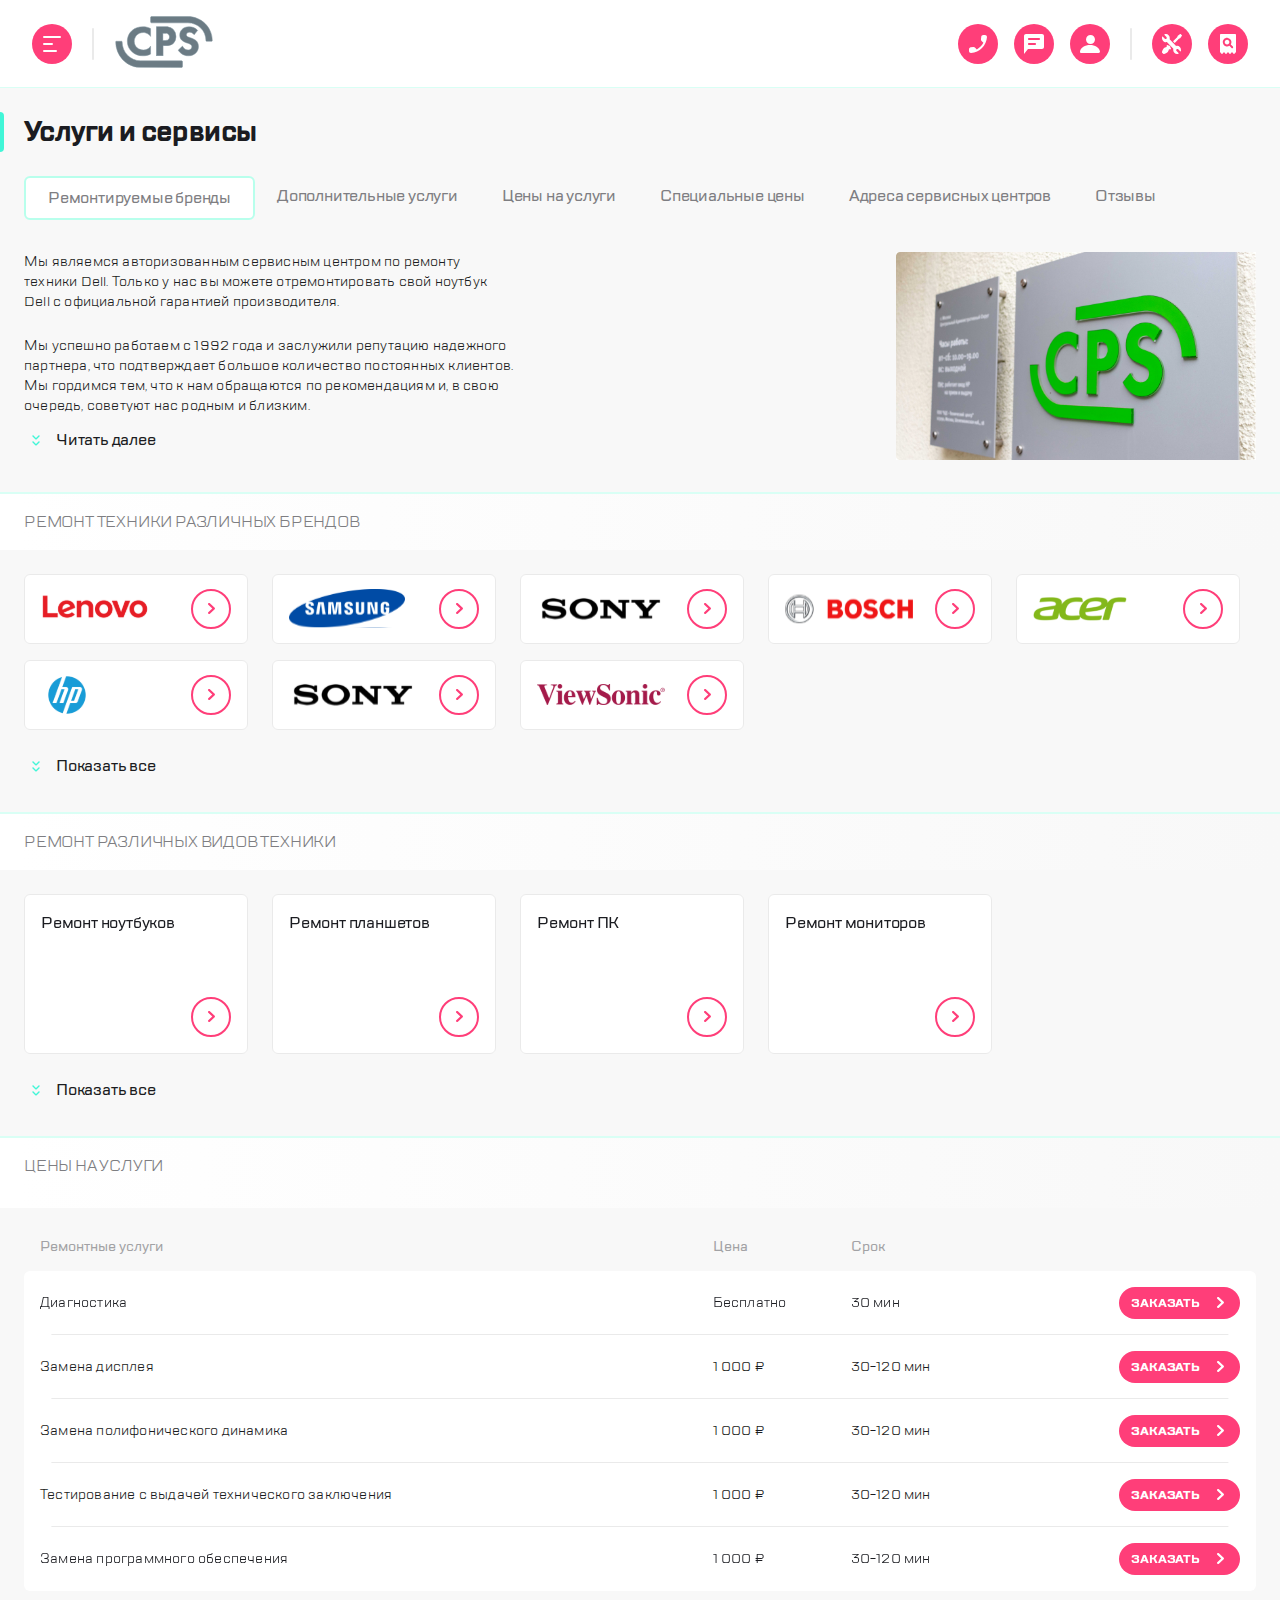
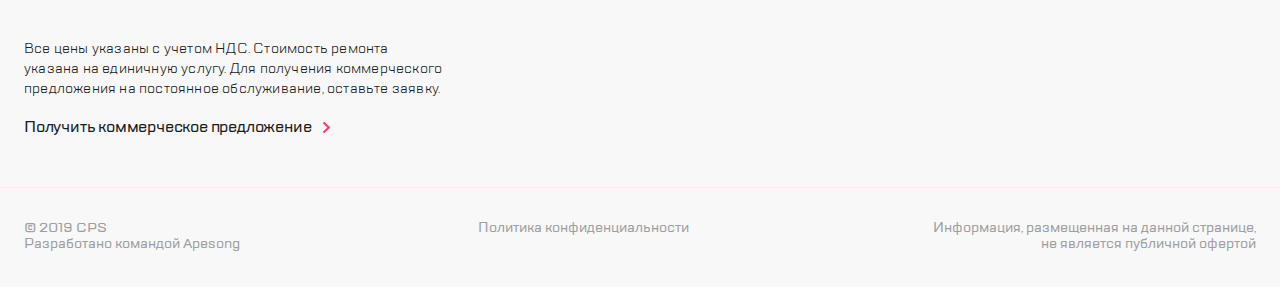
==== index.html @ 862aca50 "Updates" ====
<!DOCTYPE html>
<html lang="en">
  <head>
    <meta charset="UTF-8">
    <meta name="viewport" content="width=device-width,user-scalable=no,initial-scale=1,maximum-scale=1,minimum-scale=1">
    <meta http-equiv="X-UA-Compatible" content="ie=edge">
    <title></title>
  <link href="style.css" rel="stylesheet"></head>
  <body>
    <header>
      <section class="header">
        <div class="header__inner-wrapper header__inner-wrapper--left">
          <button class="button button--hamburger header__button-hamburger">
            <span class="button__line"></span>
            <span class="button__line"></span>
            <span class="button__line"></span>
          </button>
          <div class="divider header__divider-left"></div>
          <a href="" class="logo">
            <img src="./img/logo.svg" class="logo__image">
          </a>
        </div>
        <div class="header__inner-wrapper header__inner-wrapper--center">
          <button class="button button--phone"></button>
          <button class="button button--message"></button>
          <button class="button button--profile"></button>
        </div>
        <div class="header__inner-wrapper">
          <div class="divider header__divider"></div>
          <button class="button button--repair header__button-repair"></button>
          <button class="button button--checkstatus"></button>
        </div>
      </section>
    </header>
    <main>
      
        

          <section class="nav-section">
            <div class="nav-section__title-wrap">
              <h1 class="title nav-section__title">Услуги и сервисы</h1>
              <div class="nav-section__buttons">
                <button class="button button--repair nav-section__button"></button>
                <button class="button button--checkstatus nav-section__button"></button>
              </div>
            </div>
            <nav class="nav">
              <ul class="nav__list">
                <li class="nav__list-item"><a href="" class="nav__link nav__link--active">Ремонтируемые бренды</a></li>
                <li class="nav__list-item"><a href="" class="nav__link">Дополнительные услуги</a></li>
                <li class="nav__list-item"><a href="" class="nav__link">Цены на услуги</a></li>
                <li class="nav__list-item"><a href="" class="nav__link">Адреса сервисных центров</a></li>
                <li class="nav__list-item"><a href="" class="nav__link">Специальные цены</a></li>
                <li class="nav__list-item"><a href="" class="nav__link">Отзывы</a></li>
              </ul>
            </nav>
          </section>
          <section class="promo">
            <div class="promo__text-wrap">
              <article class="post promo__post">
                <p class="post__text promo__text">
                  Мы являемся авторизованным сервисным центром по ремонту техники
                  Dell. Только у нас вы можете отремонтировать свой ноутбук Dell с
                  официальной гарантией производителя.
                </p>
                <p class="post__text promo__text">
                  Мы успешно работаем с 1992 года и заслужили репутацию надежного
                  партнера, что подтверждает большое количество постоянных
                  клиентов. Мы гордимся тем, что к нам обращаются по рекомендациям
                  и, в свою очередь, советуют нас родным и близким.
                </p>
                <p class="post__text">
                  Lorem ipsum dolor sit amet consectetur adipisicing elit.
                  Distinctio laudantium mollitia laboriosam quidem quasi, alias
                  atque maiores sunt aspernatur commodi totam.
                </p>
              </article>
              <button class="btn btn--more promo__btn"><img class="btn__img" src="./img/expand.svg" alt="">Читать
                далее</button>
            </div>
            <div class="promo__image-wrap">
              <img class="promo__image" src="./img/image.jpg" alt="фото логотипа компании">
            </div>
          </section>
          <section class="repair-brand brand-wrap">
            <div class="subtitle repair-brand__subtitle">
              <h2 class="subtitle__text">Ремонт техники различных брендов</h2>
            </div>
            <div class="repair-brand__body">
              <div class="swiper">
                <div class="swiper-wrapper repair-brand__card-wrapper">
                  <div class="card swiper-slide">
                    <img src="./img/lenovo.svg" alt="">
                    <button class="card__btn"></button>
                  </div>
                  <div class="card swiper-slide">
                    <img src="./img/samsung.svg" alt="">
                    <button class="card__btn"></button>
                  </div>
                  <div class="card swiper-slide">
                    <img src="./img/sony.svg" alt="">
                    <button class="card__btn"></button>
                  </div>
                  <div class="card swiper-slide">
                    <img src="./img/bosch.svg" alt="">
                    <button class="card__btn"></button>
                  </div>
                  <div class="card swiper-slide">
                    <img src="./img/acer.svg" alt="">
                    <button class="card__btn"></button>
                  </div>
                  <div class="card swiper-slide">
                    <img src="./img/hp.svg" alt="">
                    <button class="card__btn"></button>
                  </div>
                  <div class="card swiper-slide">
                    <img src="./img/sony.svg" alt="">
                    <button class="card__btn"></button>
                  </div>
                  <div class="card swiper-slide">
                    <img src="./img/viewSonic.svg" alt="">
                    <button class="card__btn"></button>
                  </div>
                  <div class="card swiper-slide">
                    <img src="./img/apple.svg" alt="">
                    <button class="card__btn"></button>
                  </div>
                </div>
              </div>
              <div class="swiper-pagination"></div>
              <button class="btn btn--more"><img class="btn__img" src="./img/expand.svg" alt="">Показать все</button>
              <button class="btn btn--close btn--hid"><img class="btn__img" src="./img/expand.svg" alt="">Скрыть</button>
          </div></section>
          <section class="repair-brand repair-brand--tech tech-wrap">
            <div class="subtitle repair-brand__subtitle">
              <h2 class="subtitle__text">Ремонт различных видов техники</h2>
            </div>
            <div class="repair-brand__body">
              <div class="swiper-tech">
                <div class="swiper-wrapper repair-brand__card-wrapper">
                  <div class="card card--tech swiper-slide">
                    <div class="card__descr">Ремонт ноутбуков</div>
                    <button class="card__btn"></button>
                  </div>
                  <div class="card card--tech swiper-slide">
                    <div class="card__descr">Ремонт планшетов</div>
                    <button class="card__btn"></button>
                  </div>
                  <div class="card card--tech swiper-slide">
                    <div class="card__descr">Ремонт ПК</div>
                    <button class="card__btn"></button>
                  </div>
                  <div class="card card--tech swiper-slide">
                    <div class="card__descr">Ремонт  мониторов</div>
                    <button class="card__btn"></button>
                  </div>
                  <div class="card card--tech swiper-slide">
                    <div class="card__descr">Ремеонт телевизоров</div>
                    <button class="card__btn"></button>
                  </div>
                  <div class="card card--tech swiper-slide">
                    <div class="card__descr">Ремонт кофемашин</div>
                    <button class="card__btn"></button>
                  </div>
                  <div class="card card--tech swiper-slide">
                    <div class="card__descr">Ремонт холодильников</div>
                    <button class="card__btn"></button>
                  </div>
                  <div class="card card--tech swiper-slide">
                    <div class="card__descr">Ремонт кондиционеров</div>
                    <button class="card__btn"></button>
                  </div>
                  <div class="card card--tech swiper-slide">
                    <div class="card__descr">Ремонт плитки</div>
                    <button class="card__btn"></button>
                  </div>
                </div>
              </div>
              <div class="swiper-pagination-tech"></div>
              <button class="btn btn--more"><img class="btn__img" src="./img/expand.svg" alt="">Показать все</button>
              <button class="btn btn--close btn--hid"><img class="btn__img" src="./img/expand.svg" alt="">Скрыть</button>
            </div>
          </section>
          <section class="price">
            <div class="subtitle price__subtitle">
              <h2 class="subtitle__text">Цены на услуги</h2>
            </div>
            <div class="price__body">

              <table class="table-price swiper-price">
                <thead class="table-price__head">
                  <tr class="table-price__row">
                    <th class="table-price__title">Ремонтные услуги</th>
                    <th class="table-price__title">Цена</th>
                    <th class="table-price__title">Срок</th>
                  </tr>
                </thead>
                <tbody class="swiper-wrapper">

                  <tr class="table-price__row swiper-slide">
                    <td class="table-price__td table-price__radius-tl">
                      <span class="table-price__td-title">Ремонтные услуги</span>
                      <span class="table-price__descr">Диагностика</span>
                    </td>
                    <td class="table-price__td">
                      <span class="table-price__td-title">Цена</span>
                      <span class="table-price__descr">Бесплатно</span>
                    </td>
                    <td class="table-price__td table-price__radius-tr">
                      <div class="table-price__time-wrap">
                        <span class="table-price__inner-wrap">
                          <span class="table-price__td-title">Срок</span>
                          <span class="table-price__descr">30 мин</span>
                        </span>
                        <button class="button-order">
                          <span class="button-order__descr">Заказать</span>
                          <span class="button-order__img"></span>
                        </button>
                      </div>
                    </td>
                  </tr>

                  <tr class="table-price__row swiper-slide">
                    <td class="table-price__td">
                      <span class="table-price__td-title">Ремонтные услуги</span>
                      <span class="table-price__descr">Замена дисплея</span>
                    </td>
                    <td class="table-price__td">
                      <span class="table-price__td-title">Цена</span>
                      <span class="table-price__descr">1 000 ₽</span>
                    </td>
                    <td class="table-price__td">
                      <div class="table-price__time-wrap">

                        <span class="table-price__inner-wrap">
                          <span class="table-price__td-title">Срок</span>
                          <span class="table-price__descr">30-120 мин</span>
                        </span>
                        <button class="button-order">
                          <span class="button-order__descr">Заказать</span>
                          <span class="button-order__img"></span>
                        </button>
                      </div>
                    </td>
                  </tr>

                  <tr class="table-price__row swiper-slide">
                    <td class="table-price__td">
                      <span class="table-price__td-title">Ремонтные услуги</span>
                      <span class="table-price__descr">Замена полифонического динамика</span>
                    </td>
                    <td class="table-price__td">
                      <span class="table-price__td-title">Цена</span>
                      <span class="table-price__descr">1 000 ₽</span>
                    </td>
                    <td class="table-price__td">
                      <div class="table-price__time-wrap">

                        <span class="table-price__inner-wrap">
                          <span class="table-price__td-title">Срок</span>
                          <span class="table-price__descr">30-120 мин</span>
                        </span>
                        <button class="button-order">
                          <span class="button-order__descr">Заказать</span>
                          <span class="button-order__img"></span>
                        </button>
                      </div>
                    </td>
                  </tr>

                  <tr class="table-price__row swiper-slide">
                    <td class="table-price__td">
                      <span class="table-price__td-title">Ремонтные услуги</span>
                      <span class="table-price__descr">Тестирование с выдачей технического заключения</span>
                    </td>
                    <td class="table-price__td">
                      <span class="table-price__td-title">Цена</span>
                      <span class="table-price__descr">1 000 ₽</span>
                    </td>
                    <td class="table-price__td">
                      <div class="table-price__time-wrap">

                        <span class="table-price__inner-wrap">
                          <span class="table-price__td-title">Срок</span>
                          <span class="table-price__descr">30-120 мин</span>
                        </span>
                        <button class="button-order">
                          <span class="button-order__descr">Заказать</span>
                          <span class="button-order__img"></span>
                        </button>
                      </div>
                    </td>
                  </tr>

                  <tr class="table-price__row swiper-slide">
                    <td class="table-price__td table-price__radius-bl">
                      <span class="table-price__td-title">Ремонтные услуги</span>
                      <span class="table-price__descr">Замена программного обеспечения</span>
                    </td>
                    <td class="table-price__td">
                      <span class="table-price__td-title">Цена</span>
                      <span class="table-price__descr">1 000 ₽</span>
                    </td>
                    <td class="table-price__td table-price__radius-br">
                      <div class="table-price__time-wrap">

                        <span class="table-price__inner-wrap">
                          <span class="table-price__td-title">Срок</span>
                          <span class="table-price__descr">30-120 мин</span>
                        </span>
                        <button class="button-order">
                          <span class="button-order__descr">Заказать</span>
                          <span class="button-order__img"></span>
                        </button>
                      </div>
                    </td>
                  </tr>

                </tbody>
              </table>

              <div class="swiper-pagination-price price__pagination"></div>

            </div>

            <article class="post price__post">
              <p class="post__text">
                Все цены указаны с учетом НДС. Стоимость ремонта указана на единичную услугу. Для получения коммерческого предложения на постоянное обслуживание, оставьте заявку.
              </p>
            </article>
            <button class="btn btn--order price__btn">
              Получить коммерческое предложение
            </button>
          </section>
        
    </main>
    <footer class="footer">
      <div class="footer__team">
        <a href="" class="footer__link">© 2019 CPS</a>
        <a href="" class="footer__link">Разработано командой Apesong</a>
      </div>
      <div class="footer__policy">
        <a href="" class="footer__link">Политика конфиденциальности</a>
      </div>
      <div class="footer__mess">
        <a href="" class="footer__link">Информация, размещенная на данной странице, не является публичной офертой</a>
      </div>
    </footer>
    <div class="overlay overlay--hidden"></div>
    <section class="menu menu--hidden">
        <div class="menu__header">
          <button class="button button--close menu__button-close">
            <span class="button__line"></span>
            <span class="button__line"></span>
            <span class="button__line"></span>
          </button>
          <a href="" class="logo menu__logo">
            <img src="./img/logo.svg" class="logo__image">
          </a>
          <button class="button button--search"></button>
        </div>
        <div class="menu__body">
          <nav class="menu-nav">
            <ul class="menu-nav__list">
              <li class="menu-nav__item"><a href="" class="menu-nav__link menu-nav__link--current">Ремонт техники</a></li>
              <li class="menu-nav__item"><a href="" class="menu-nav__link">Услуги и сервисы</a></li>
              <li class="menu-nav__item"><a href="" class="menu-nav__link">Корпоративным клиентам</a></li>
              <li class="menu-nav__item"><a href="" class="menu-nav__link">Продавцам техники</a></li>
              <li class="menu-nav__item"><a href="" class="menu-nav__link">Партнерам</a></li>
              <li class="menu-nav__item"><a href="" class="menu-nav__link">Производителям</a></li>
              <li class="menu-nav__item"><a href="" class="menu-nav__link">Наши сервисные центры</a></li>
              <li class="menu-nav__item"><a href="" class="menu-nav__link">Контакты</a></li>
            </ul>
          </nav>
        </div>
        <div class="menu__footer">
          <div class="menu__buttons">
            <button class="button button--phone"></button>
            <button class="button button--message"></button>
            <button class="button button--profile"></button>
          </div>
          <a class="menu__email" href="mailto:mail@cps.com"> mail@cps.com </a>
          <a class="menu__phone-number" href="tel:+78008908900">
            8 800 890 8900
          </a>
          <div class="menu__lang">
            <button class="button button--lang button--lang-active">RU</button>
            <button class="button button--lang">EN</button>
            <button class="button button--lang">CH</button>
          </div>
        </div>
    </section>
    <article class="popup popup--hid">
        <div>
          <button class="button button--close popup__button">
            <span class="button__line"></span>
            <span class="button__line"></span>
            <span class="button__line"></span>
          </button>
        </div>
        <div>
          <h3 class="title popup__title">Обратная связь</h3>
        </div>
        <form action="#" method="get" class="form">
          <input type="text" name="name" id="name" class="input form__input" placeholder="Имя">
          <input type="tel" name="phone" id="phone" class="input form__input" placeholder="Телефон">
          <input type="email" name="email" id="email" class="input form__input" placeholder="Электронная почта">
          <textarea name="message" id="message" class="input form__textarea" placeholder="Сообщение"></textarea>
          <div class="form__policy">
            <p class="policy">
              Нажимая “отправить”, вы даете согласие на
              <a href="" class="policy__link">обработку персональных данных</a> и соглашаетесь с нашей
              <a href="" class="policy__link">политикой конфиденциальности</a>
            </p>
          </div>
          <button type="submit" class="button-order form__submit">
            <span class="button-order__descr">ОТПРАВИТЬ</span>
            <span class="button-order__img"></span>
          </button>
        </form>
    </article>

  <script type="text/javascript" src="./js/bundle.js"></script></body>
</html>
---- style.css ----
/**
 * Swiper 11.1.4
 * Most modern mobile touch slider and framework with hardware accelerated transitions
 * https://swiperjs.com
 *
 * Copyright 2014-2024 Vladimir Kharlampidi
 *
 * Released under the MIT License
 *
 * Released on: May 30, 2024
 */

@font-face{font-family:swiper-icons;src:url('data:application/font-woff;charset=utf-8;base64, [base64]//wADZ2x5ZgAAAywAAADMAAAD2MHtryVoZWFkAAABbAAAADAAAAA2E2+eoWhoZWEAAAGcAAAAHwAAACQC9gDzaG10eAAAAigAAAAZAAAArgJkABFsb2NhAAAC0AAAAFoAAABaFQAUGG1heHAAAAG8AAAAHwAAACAAcABAbmFtZQAAA/gAAAE5AAACXvFdBwlwb3N0AAAFNAAAAGIAAACE5s74hXjaY2BkYGAAYpf5Hu/j+W2+MnAzMYDAzaX6QjD6/4//Bxj5GA8AuRwMYGkAPywL13jaY2BkYGA88P8Agx4j+/8fQDYfA1AEBWgDAIB2BOoAeNpjYGRgYNBh4GdgYgABEMnIABJzYNADCQAACWgAsQB42mNgYfzCOIGBlYGB0YcxjYGBwR1Kf2WQZGhhYGBiYGVmgAFGBiQQkOaawtDAoMBQxXjg/wEGPcYDDA4wNUA2CCgwsAAAO4EL6gAAeNpj2M0gyAACqxgGNWBkZ2D4/wMA+xkDdgAAAHjaY2BgYGaAYBkGRgYQiAHyGMF8FgYHIM3DwMHABGQrMOgyWDLEM1T9/w8UBfEMgLzE////P/5//f/V/xv+r4eaAAeMbAxwIUYmIMHEgKYAYjUcsDAwsLKxc3BycfPw8jEQA/[base64]/uznmfPFBNODM2K7MTQ45YEAZqGP81AmGGcF3iPqOop0r1SPTaTbVkfUe4HXj97wYE+yNwWYxwWu4v1ugWHgo3S1XdZEVqWM7ET0cfnLGxWfkgR42o2PvWrDMBSFj/IHLaF0zKjRgdiVMwScNRAoWUoH78Y2icB/yIY09An6AH2Bdu/UB+yxopYshQiEvnvu0dURgDt8QeC8PDw7Fpji3fEA4z/PEJ6YOB5hKh4dj3EvXhxPqH/SKUY3rJ7srZ4FZnh1PMAtPhwP6fl2PMJMPDgeQ4rY8YT6Gzao0eAEA409DuggmTnFnOcSCiEiLMgxCiTI6Cq5DZUd3Qmp10vO0LaLTd2cjN4fOumlc7lUYbSQcZFkutRG7g6JKZKy0RmdLY680CDnEJ+UMkpFFe1RN7nxdVpXrC4aTtnaurOnYercZg2YVmLN/d/gczfEimrE/fs/bOuq29Zmn8tloORaXgZgGa78yO9/cnXm2BpaGvq25Dv9S4E9+5SIc9PqupJKhYFSSl47+Qcr1mYNAAAAeNptw0cKwkAAAMDZJA8Q7OUJvkLsPfZ6zFVERPy8qHh2YER+3i/BP83vIBLLySsoKimrqKqpa2hp6+jq6RsYGhmbmJqZSy0sraxtbO3sHRydnEMU4uR6yx7JJXveP7WrDycAAAAAAAH//wACeNpjYGRgYOABYhkgZgJCZgZNBkYGLQZtIJsFLMYAAAw3ALgAeNolizEKgDAQBCchRbC2sFER0YD6qVQiBCv/H9ezGI6Z5XBAw8CBK/m5iQQVauVbXLnOrMZv2oLdKFa8Pjuru2hJzGabmOSLzNMzvutpB3N42mNgZGBg4GKQYzBhYMxJLMlj4GBgAYow/P/PAJJhLM6sSoWKfWCAAwDAjgbRAAB42mNgYGBkAIIbCZo5IPrmUn0hGA0AO8EFTQAA');font-weight:400;font-style:normal}:root{--swiper-theme-color:#007aff}:host{position:relative;display:block;margin-left:auto;margin-right:auto;z-index:1}.swiper{margin-left:auto;margin-right:auto;position:relative;overflow:hidden;list-style:none;padding:0;z-index:1;display:block}.swiper-vertical>.swiper-wrapper{flex-direction:column}.swiper-wrapper{position:relative;width:100%;height:100%;z-index:1;display:flex;transition-property:transform;transition-timing-function:var(--swiper-wrapper-transition-timing-function,initial);box-sizing:content-box}.swiper-android .swiper-slide,.swiper-ios .swiper-slide,.swiper-wrapper{transform:translate3d(0px,0,0)}.swiper-horizontal{touch-action:pan-y}.swiper-vertical{touch-action:pan-x}.swiper-slide{flex-shrink:0;width:100%;height:100%;position:relative;transition-property:transform;display:block}.swiper-slide-invisible-blank{visibility:hidden}.swiper-autoheight,.swiper-autoheight .swiper-slide{height:auto}.swiper-autoheight .swiper-wrapper{align-items:flex-start;transition-property:transform,height}.swiper-backface-hidden .swiper-slide{transform:translateZ(0);-webkit-backface-visibility:hidden;backface-visibility:hidden}.swiper-3d.swiper-css-mode .swiper-wrapper{perspective:1200px}.swiper-3d .swiper-wrapper{transform-style:preserve-3d}.swiper-3d{perspective:1200px}.swiper-3d .swiper-cube-shadow,.swiper-3d .swiper-slide{transform-style:preserve-3d}.swiper-css-mode>.swiper-wrapper{overflow:auto;scrollbar-width:none;-ms-overflow-style:none}.swiper-css-mode>.swiper-wrapper::-webkit-scrollbar{display:none}.swiper-css-mode>.swiper-wrapper>.swiper-slide{scroll-snap-align:start start}.swiper-css-mode.swiper-horizontal>.swiper-wrapper{scroll-snap-type:x mandatory}.swiper-css-mode.swiper-vertical>.swiper-wrapper{scroll-snap-type:y mandatory}.swiper-css-mode.swiper-free-mode>.swiper-wrapper{scroll-snap-type:none}.swiper-css-mode.swiper-free-mode>.swiper-wrapper>.swiper-slide{scroll-snap-align:none}.swiper-css-mode.swiper-centered>.swiper-wrapper::before{content:'';flex-shrink:0;order:9999}.swiper-css-mode.swiper-centered>.swiper-wrapper>.swiper-slide{scroll-snap-align:center center;scroll-snap-stop:always}.swiper-css-mode.swiper-centered.swiper-horizontal>.swiper-wrapper>.swiper-slide:first-child{margin-inline-start:var(--swiper-centered-offset-before)}.swiper-css-mode.swiper-centered.swiper-horizontal>.swiper-wrapper::before{height:100%;min-height:1px;width:var(--swiper-centered-offset-after)}.swiper-css-mode.swiper-centered.swiper-vertical>.swiper-wrapper>.swiper-slide:first-child{margin-block-start:var(--swiper-centered-offset-before)}.swiper-css-mode.swiper-centered.swiper-vertical>.swiper-wrapper::before{width:100%;min-width:1px;height:var(--swiper-centered-offset-after)}.swiper-3d .swiper-slide-shadow,.swiper-3d .swiper-slide-shadow-bottom,.swiper-3d .swiper-slide-shadow-left,.swiper-3d .swiper-slide-shadow-right,.swiper-3d .swiper-slide-shadow-top{position:absolute;left:0;top:0;width:100%;height:100%;pointer-events:none;z-index:10}.swiper-3d .swiper-slide-shadow{background:rgba(0,0,0,.15)}.swiper-3d .swiper-slide-shadow-left{background-image:linear-gradient(to left,rgba(0,0,0,.5),rgba(0,0,0,0))}.swiper-3d .swiper-slide-shadow-right{background-image:linear-gradient(to right,rgba(0,0,0,.5),rgba(0,0,0,0))}.swiper-3d .swiper-slide-shadow-top{background-image:linear-gradient(to top,rgba(0,0,0,.5),rgba(0,0,0,0))}.swiper-3d .swiper-slide-shadow-bottom{background-image:linear-gradient(to bottom,rgba(0,0,0,.5),rgba(0,0,0,0))}.swiper-lazy-preloader{width:42px;height:42px;position:absolute;left:50%;top:50%;margin-left:-21px;margin-top:-21px;z-index:10;transform-origin:50%;box-sizing:border-box;border:4px solid var(--swiper-preloader-color,var(--swiper-theme-color));border-radius:50%;border-top-color:transparent}.swiper-watch-progress .swiper-slide-visible .swiper-lazy-preloader,.swiper:not(.swiper-watch-progress) .swiper-lazy-preloader{animation:swiper-preloader-spin 1s infinite linear}.swiper-lazy-preloader-white{--swiper-preloader-color:#fff}.swiper-lazy-preloader-black{--swiper-preloader-color:#000}@keyframes swiper-preloader-spin{0%{transform:rotate(0deg)}100%{transform:rotate(360deg)}}.swiper-virtual .swiper-slide{-webkit-backface-visibility:hidden;transform:translateZ(0)}.swiper-virtual.swiper-css-mode .swiper-wrapper::after{content:'';position:absolute;left:0;top:0;pointer-events:none}.swiper-virtual.swiper-css-mode.swiper-horizontal .swiper-wrapper::after{height:1px;width:var(--swiper-virtual-size)}.swiper-virtual.swiper-css-mode.swiper-vertical .swiper-wrapper::after{width:1px;height:var(--swiper-virtual-size)}:root{--swiper-navigation-size:44px}.swiper-button-next,.swiper-button-prev{position:absolute;top:var(--swiper-navigation-top-offset,50%);width:calc(var(--swiper-navigation-size)/ 44 * 27);height:var(--swiper-navigation-size);margin-top:calc(0px - (var(--swiper-navigation-size)/ 2));z-index:10;cursor:pointer;display:flex;align-items:center;justify-content:center;color:var(--swiper-navigation-color,var(--swiper-theme-color))}.swiper-button-next.swiper-button-disabled,.swiper-button-prev.swiper-button-disabled{opacity:.35;cursor:auto;pointer-events:none}.swiper-button-next.swiper-button-hidden,.swiper-button-prev.swiper-button-hidden{opacity:0;cursor:auto;pointer-events:none}.swiper-navigation-disabled .swiper-button-next,.swiper-navigation-disabled .swiper-button-prev{display:none!important}.swiper-button-next svg,.swiper-button-prev svg{width:100%;height:100%;object-fit:contain;transform-origin:center}.swiper-rtl .swiper-button-next svg,.swiper-rtl .swiper-button-prev svg{transform:rotate(180deg)}.swiper-button-prev,.swiper-rtl .swiper-button-next{left:var(--swiper-navigation-sides-offset,10px);right:auto}.swiper-button-next,.swiper-rtl .swiper-button-prev{right:var(--swiper-navigation-sides-offset,10px);left:auto}.swiper-button-lock{display:none}.swiper-button-next:after,.swiper-button-prev:after{font-family:swiper-icons;font-size:var(--swiper-navigation-size);text-transform:none!important;letter-spacing:0;font-variant:initial;line-height:1}.swiper-button-prev:after,.swiper-rtl .swiper-button-next:after{content:'prev'}.swiper-button-next,.swiper-rtl .swiper-button-prev{right:var(--swiper-navigation-sides-offset,10px);left:auto}.swiper-button-next:after,.swiper-rtl .swiper-button-prev:after{content:'next'}.swiper-pagination{position:absolute;text-align:center;transition:.3s opacity;transform:translate3d(0,0,0);z-index:10}.swiper-pagination.swiper-pagination-hidden{opacity:0}.swiper-pagination-disabled>.swiper-pagination,.swiper-pagination.swiper-pagination-disabled{display:none!important}.swiper-horizontal>.swiper-pagination-bullets,.swiper-pagination-bullets.swiper-pagination-horizontal,.swiper-pagination-custom,.swiper-pagination-fraction{bottom:var(--swiper-pagination-bottom,8px);top:var(--swiper-pagination-top,auto);left:0;width:100%}.swiper-pagination-bullets-dynamic{overflow:hidden;font-size:0}.swiper-pagination-bullets-dynamic .swiper-pagination-bullet{transform:scale(.33);position:relative}.swiper-pagination-bullets-dynamic .swiper-pagination-bullet-active{transform:scale(1)}.swiper-pagination-bullets-dynamic .swiper-pagination-bullet-active-main{transform:scale(1)}.swiper-pagination-bullets-dynamic .swiper-pagination-bullet-active-prev{transform:scale(.66)}.swiper-pagination-bullets-dynamic .swiper-pagination-bullet-active-prev-prev{transform:scale(.33)}.swiper-pagination-bullets-dynamic .swiper-pagination-bullet-active-next{transform:scale(.66)}.swiper-pagination-bullets-dynamic .swiper-pagination-bullet-active-next-next{transform:scale(.33)}.swiper-pagination-bullet{width:var(--swiper-pagination-bullet-width,var(--swiper-pagination-bullet-size,8px));height:var(--swiper-pagination-bullet-height,var(--swiper-pagination-bullet-size,8px));display:inline-block;border-radius:var(--swiper-pagination-bullet-border-radius,50%);background:var(--swiper-pagination-bullet-inactive-color,#000);opacity:var(--swiper-pagination-bullet-inactive-opacity, .2)}button.swiper-pagination-bullet{border:none;margin:0;padding:0;box-shadow:none;-webkit-appearance:none;appearance:none}.swiper-pagination-clickable .swiper-pagination-bullet{cursor:pointer}.swiper-pagination-bullet:only-child{display:none!important}.swiper-pagination-bullet-active{opacity:var(--swiper-pagination-bullet-opacity, 1);background:var(--swiper-pagination-color,var(--swiper-theme-color))}.swiper-pagination-vertical.swiper-pagination-bullets,.swiper-vertical>.swiper-pagination-bullets{right:var(--swiper-pagination-right,8px);left:var(--swiper-pagination-left,auto);top:50%;transform:translate3d(0px,-50%,0)}.swiper-pagination-vertical.swiper-pagination-bullets .swiper-pagination-bullet,.swiper-vertical>.swiper-pagination-bullets .swiper-pagination-bullet{margin:var(--swiper-pagination-bullet-vertical-gap,6px) 0;display:block}.swiper-pagination-vertical.swiper-pagination-bullets.swiper-pagination-bullets-dynamic,.swiper-vertical>.swiper-pagination-bullets.swiper-pagination-bullets-dynamic{top:50%;transform:translateY(-50%);width:8px}.swiper-pagination-vertical.swiper-pagination-bullets.swiper-pagination-bullets-dynamic .swiper-pagination-bullet,.swiper-vertical>.swiper-pagination-bullets.swiper-pagination-bullets-dynamic .swiper-pagination-bullet{display:inline-block;transition:.2s transform,.2s top}.swiper-horizontal>.swiper-pagination-bullets .swiper-pagination-bullet,.swiper-pagination-horizontal.swiper-pagination-bullets .swiper-pagination-bullet{margin:0 var(--swiper-pagination-bullet-horizontal-gap,4px)}.swiper-horizontal>.swiper-pagination-bullets.swiper-pagination-bullets-dynamic,.swiper-pagination-horizontal.swiper-pagination-bullets.swiper-pagination-bullets-dynamic{left:50%;transform:translateX(-50%);white-space:nowrap}.swiper-horizontal>.swiper-pagination-bullets.swiper-pagination-bullets-dynamic .swiper-pagination-bullet,.swiper-pagination-horizontal.swiper-pagination-bullets.swiper-pagination-bullets-dynamic .swiper-pagination-bullet{transition:.2s transform,.2s left}.swiper-horizontal.swiper-rtl>.swiper-pagination-bullets-dynamic .swiper-pagination-bullet{transition:.2s transform,.2s right}.swiper-pagination-fraction{color:var(--swiper-pagination-fraction-color,inherit)}.swiper-pagination-progressbar{background:var(--swiper-pagination-progressbar-bg-color,rgba(0,0,0,.25));position:absolute}.swiper-pagination-progressbar .swiper-pagination-progressbar-fill{background:var(--swiper-pagination-color,var(--swiper-theme-color));position:absolute;left:0;top:0;width:100%;height:100%;transform:scale(0);transform-origin:left top}.swiper-rtl .swiper-pagination-progressbar .swiper-pagination-progressbar-fill{transform-origin:right top}.swiper-horizontal>.swiper-pagination-progressbar,.swiper-pagination-progressbar.swiper-pagination-horizontal,.swiper-pagination-progressbar.swiper-pagination-vertical.swiper-pagination-progressbar-opposite,.swiper-vertical>.swiper-pagination-progressbar.swiper-pagination-progressbar-opposite{width:100%;height:var(--swiper-pagination-progressbar-size,4px);left:0;top:0}.swiper-horizontal>.swiper-pagination-progressbar.swiper-pagination-progressbar-opposite,.swiper-pagination-progressbar.swiper-pagination-horizontal.swiper-pagination-progressbar-opposite,.swiper-pagination-progressbar.swiper-pagination-vertical,.swiper-vertical>.swiper-pagination-progressbar{width:var(--swiper-pagination-progressbar-size,4px);height:100%;left:0;top:0}.swiper-pagination-lock{display:none}.swiper-scrollbar{border-radius:var(--swiper-scrollbar-border-radius,10px);position:relative;touch-action:none;background:var(--swiper-scrollbar-bg-color,rgba(0,0,0,.1))}.swiper-scrollbar-disabled>.swiper-scrollbar,.swiper-scrollbar.swiper-scrollbar-disabled{display:none!important}.swiper-horizontal>.swiper-scrollbar,.swiper-scrollbar.swiper-scrollbar-horizontal{position:absolute;left:var(--swiper-scrollbar-sides-offset,1%);bottom:var(--swiper-scrollbar-bottom,4px);top:var(--swiper-scrollbar-top,auto);z-index:50;height:var(--swiper-scrollbar-size,4px);width:calc(100% - 2 * var(--swiper-scrollbar-sides-offset,1%))}.swiper-scrollbar.swiper-scrollbar-vertical,.swiper-vertical>.swiper-scrollbar{position:absolute;left:var(--swiper-scrollbar-left,auto);right:var(--swiper-scrollbar-right,4px);top:var(--swiper-scrollbar-sides-offset,1%);z-index:50;width:var(--swiper-scrollbar-size,4px);height:calc(100% - 2 * var(--swiper-scrollbar-sides-offset,1%))}.swiper-scrollbar-drag{height:100%;width:100%;position:relative;background:var(--swiper-scrollbar-drag-bg-color,rgba(0,0,0,.5));border-radius:var(--swiper-scrollbar-border-radius,10px);left:0;top:0}.swiper-scrollbar-cursor-drag{cursor:move}.swiper-scrollbar-lock{display:none}.swiper-zoom-container{width:100%;height:100%;display:flex;justify-content:center;align-items:center;text-align:center}.swiper-zoom-container>canvas,.swiper-zoom-container>img,.swiper-zoom-container>svg{max-width:100%;max-height:100%;object-fit:contain}.swiper-slide-zoomed{cursor:move;touch-action:none}.swiper .swiper-notification{position:absolute;left:0;top:0;pointer-events:none;opacity:0;z-index:-1000}.swiper-free-mode>.swiper-wrapper{transition-timing-function:ease-out;margin:0 auto}.swiper-grid>.swiper-wrapper{flex-wrap:wrap}.swiper-grid-column>.swiper-wrapper{flex-wrap:wrap;flex-direction:column}.swiper-fade.swiper-free-mode .swiper-slide{transition-timing-function:ease-out}.swiper-fade .swiper-slide{pointer-events:none;transition-property:opacity}.swiper-fade .swiper-slide .swiper-slide{pointer-events:none}.swiper-fade .swiper-slide-active{pointer-events:auto}.swiper-fade .swiper-slide-active .swiper-slide-active{pointer-events:auto}.swiper-cube{overflow:visible}.swiper-cube .swiper-slide{pointer-events:none;-webkit-backface-visibility:hidden;backface-visibility:hidden;z-index:1;visibility:hidden;transform-origin:0 0;width:100%;height:100%}.swiper-cube .swiper-slide .swiper-slide{pointer-events:none}.swiper-cube.swiper-rtl .swiper-slide{transform-origin:100% 0}.swiper-cube .swiper-slide-active,.swiper-cube .swiper-slide-active .swiper-slide-active{pointer-events:auto}.swiper-cube .swiper-slide-active,.swiper-cube .swiper-slide-next,.swiper-cube .swiper-slide-prev{pointer-events:auto;visibility:visible}.swiper-cube .swiper-cube-shadow{position:absolute;left:0;bottom:0px;width:100%;height:100%;opacity:.6;z-index:0}.swiper-cube .swiper-cube-shadow:before{content:'';background:#000;position:absolute;left:0;top:0;bottom:0;right:0;filter:blur(50px)}.swiper-cube .swiper-slide-next+.swiper-slide{pointer-events:auto;visibility:visible}.swiper-cube .swiper-slide-shadow-cube.swiper-slide-shadow-bottom,.swiper-cube .swiper-slide-shadow-cube.swiper-slide-shadow-left,.swiper-cube .swiper-slide-shadow-cube.swiper-slide-shadow-right,.swiper-cube .swiper-slide-shadow-cube.swiper-slide-shadow-top{z-index:0;-webkit-backface-visibility:hidden;backface-visibility:hidden}.swiper-flip{overflow:visible}.swiper-flip .swiper-slide{pointer-events:none;-webkit-backface-visibility:hidden;backface-visibility:hidden;z-index:1}.swiper-flip .swiper-slide .swiper-slide{pointer-events:none}.swiper-flip .swiper-slide-active,.swiper-flip .swiper-slide-active .swiper-slide-active{pointer-events:auto}.swiper-flip .swiper-slide-shadow-flip.swiper-slide-shadow-bottom,.swiper-flip .swiper-slide-shadow-flip.swiper-slide-shadow-left,.swiper-flip .swiper-slide-shadow-flip.swiper-slide-shadow-right,.swiper-flip .swiper-slide-shadow-flip.swiper-slide-shadow-top{z-index:0;-webkit-backface-visibility:hidden;backface-visibility:hidden}.swiper-creative .swiper-slide{-webkit-backface-visibility:hidden;backface-visibility:hidden;overflow:hidden;transition-property:transform,opacity,height}.swiper-cards{overflow:visible}.swiper-cards .swiper-slide{transform-origin:center bottom;-webkit-backface-visibility:hidden;backface-visibility:hidden;overflow:hidden}
/*! normalize.css v8.0.1 | MIT License | github.com/necolas/normalize.css */
/* Document
   ========================================================================== */
/**
 * 1. Correct the line height in all browsers.
 * 2. Prevent adjustments of font size after orientation changes in iOS.
 */
html {
  line-height: 1.15;
  /* 1 */
  -webkit-text-size-adjust: 100%;
  /* 2 */ }

/* Sections
   ========================================================================== */
/**
 * Remove the margin in all browsers.
 */
body {
  margin: 0; }

/**
 * Render the `main` element consistently in IE.
 */
main {
  display: block; }

/**
 * Correct the font size and margin on `h1` elements within `section` and
 * `article` contexts in Chrome, Firefox, and Safari.
 */
h1 {
  font-size: 2em;
  margin: 0.67em 0; }

/* Grouping content
   ========================================================================== */
/**
 * 1. Add the correct box sizing in Firefox.
 * 2. Show the overflow in Edge and IE.
 */
hr {
  box-sizing: content-box;
  /* 1 */
  height: 0;
  /* 1 */
  overflow: visible;
  /* 2 */ }

/**
 * 1. Correct the inheritance and scaling of font size in all browsers.
 * 2. Correct the odd `em` font sizing in all browsers.
 */
pre {
  font-family: monospace, monospace;
  /* 1 */
  font-size: 1em;
  /* 2 */ }

/* Text-level semantics
   ========================================================================== */
/**
 * Remove the gray background on active links in IE 10.
 */
a {
  background-color: transparent; }

/**
 * 1. Remove the bottom border in Chrome 57-
 * 2. Add the correct text decoration in Chrome, Edge, IE, Opera, and Safari.
 */
abbr[title] {
  border-bottom: none;
  /* 1 */
  text-decoration: underline;
  /* 2 */
  -webkit-text-decoration: underline dotted;
          text-decoration: underline dotted;
  /* 2 */ }

/**
 * Add the correct font weight in Chrome, Edge, and Safari.
 */
b,
strong {
  font-weight: bolder; }

/**
 * 1. Correct the inheritance and scaling of font size in all browsers.
 * 2. Correct the odd `em` font sizing in all browsers.
 */
code,
kbd,
samp {
  font-family: monospace, monospace;
  /* 1 */
  font-size: 1em;
  /* 2 */ }

/**
 * Add the correct font size in all browsers.
 */
small {
  font-size: 80%; }

/**
 * Prevent `sub` and `sup` elements from affecting the line height in
 * all browsers.
 */
sub,
sup {
  font-size: 75%;
  line-height: 0;
  position: relative;
  vertical-align: baseline; }

sub {
  bottom: -0.25em; }

sup {
  top: -0.5em; }

/* Embedded content
   ========================================================================== */
/**
 * Remove the border on images inside links in IE 10.
 */
img {
  border-style: none; }

/* Forms
   ========================================================================== */
/**
 * 1. Change the font styles in all browsers.
 * 2. Remove the margin in Firefox and Safari.
 */
button,
input,
optgroup,
select,
textarea {
  font-family: inherit;
  /* 1 */
  font-size: 100%;
  /* 1 */
  line-height: 1.15;
  /* 1 */
  margin: 0;
  /* 2 */ }

/**
 * Show the overflow in IE.
 * 1. Show the overflow in Edge.
 */
button,
input {
  /* 1 */
  overflow: visible; }

/**
 * Remove the inheritance of text transform in Edge, Firefox, and IE.
 * 1. Remove the inheritance of text transform in Firefox.
 */
button,
select {
  /* 1 */
  text-transform: none; }

/**
 * Correct the inability to style clickable types in iOS and Safari.
 */
button,
[type='button'],
[type='reset'],
[type='submit'] {
  -webkit-appearance: button; }

/**
 * Remove the inner border and padding in Firefox.
 */
button::-moz-focus-inner,
[type='button']::-moz-focus-inner,
[type='reset']::-moz-focus-inner,
[type='submit']::-moz-focus-inner {
  border-style: none;
  padding: 0; }

/**
 * Restore the focus styles unset by the previous rule.
 */
button:-moz-focusring,
[type='button']:-moz-focusring,
[type='reset']:-moz-focusring,
[type='submit']:-moz-focusring {
  outline: 1px dotted ButtonText; }

/**
 * Correct the padding in Firefox.
 */
fieldset {
  padding: 0.35em 0.75em 0.625em; }

/**
 * 1. Correct the text wrapping in Edge and IE.
 * 2. Correct the color inheritance from `fieldset` elements in IE.
 * 3. Remove the padding so developers are not caught out when they zero out
 *    `fieldset` elements in all browsers.
 */
legend {
  box-sizing: border-box;
  /* 1 */
  color: inherit;
  /* 2 */
  display: table;
  /* 1 */
  max-width: 100%;
  /* 1 */
  padding: 0;
  /* 3 */
  white-space: normal;
  /* 1 */ }

/**
 * Add the correct vertical alignment in Chrome, Firefox, and Opera.
 */
progress {
  vertical-align: baseline; }

/**
 * Remove the default vertical scrollbar in IE 10+.
 */
textarea {
  overflow: auto; }

/**
 * 1. Add the correct box sizing in IE 10.
 * 2. Remove the padding in IE 10.
 */
[type='checkbox'],
[type='radio'] {
  box-sizing: border-box;
  /* 1 */
  padding: 0;
  /* 2 */ }

/**
 * Correct the cursor style of increment and decrement buttons in Chrome.
 */
[type='number']::-webkit-inner-spin-button,
[type='number']::-webkit-outer-spin-button {
  height: auto; }

/**
 * 1. Correct the odd appearance in Chrome and Safari.
 * 2. Correct the outline style in Safari.
 */
[type='search'] {
  -webkit-appearance: textfield;
  /* 1 */
  outline-offset: -2px;
  /* 2 */ }

/**
 * Remove the inner padding in Chrome and Safari on macOS.
 */
[type='search']::-webkit-search-decoration {
  -webkit-appearance: none; }

/**
 * 1. Correct the inability to style clickable types in iOS and Safari.
 * 2. Change font properties to `inherit` in Safari.
 */
::-webkit-file-upload-button {
  -webkit-appearance: button;
  /* 1 */
  font: inherit;
  /* 2 */ }

/* Interactive
   ========================================================================== */
/*
 * Add the correct display in Edge, IE 10+, and Firefox.
 */
details {
  display: block; }

/*
 * Add the correct display in all browsers.
 */
summary {
  display: list-item; }

/* Misc
   ========================================================================== */
/**
 * Add the correct display in IE 10+.
 */
template {
  display: none; }

/**
 * Add the correct display in IE 10.
 */
[hidden] {
  display: none; }

@font-face {
  font-family: 'TT Lakes';
  src: url(./fonts/TTLakes-Regular.woff) format("woff");
  font-weight: 400;
  font-style: normal; }

@font-face {
  font-family: 'TT Lakes';
  src: url(./fonts/TTLakes-Medium.woff) format("woff");
  font-weight: 500;
  font-style: normal; }

@font-face {
  font-family: 'TT Lakes';
  src: url(./fonts/TTLakes-Bold.woff) format("woff");
  font-weight: 700;
  font-style: normal; }

:root {
  --button-main-color: #ff3e79;
  --button-hover-color: #ffdce7;
  --button-second-color: #41f6d7;
  --border-section: #d9fff5;
  --divider-color: #eaeaea;
  --border-active-menu: #b8ffec;
  --text-color-main: #1b1c21;
  --text-color-second: #7e7e82;
  --second-bg-color: #ffffff;
  --main-bg-color: #f8f8f8;
  --gradient-section-header: linear-gradient(270deg, #f8f8f8 0%, #fff 98.61%); }

html,
body {
  box-sizing: border-box;
  font-family: 'TT Lakes', sans-serif;
  font-size: 62.5%;
  font-weight: 400; }

*,
*:before,
*:after {
  box-sizing: inherit; }

main {
  background-color: var(--main-bg-color); }

@media (min-width: 1366px) {
  main {
    margin-left: 30.6rem; } }

.header {
  height: 8.8rem;
  display: flex;
  align-items: center;
  border-bottom: 0.1rem solid var(--border-section);
  padding-inline: clamp(1.6rem, 3.125%, 3.2rem); }
  .header__inner-wrapper {
    display: flex;
    align-items: center; }
  .header__inner-wrapper--left {
    margin-right: auto; }
  .header__inner-wrapper--center {
    display: none; }
  .header__button-repair {
    margin-right: 1.6rem; }
  .header__button-hamburger {
    margin-right: 1.65rem; }
  .header__divider {
    margin-right: 2rem; }
  .header__divider-left {
    margin-right: 2.073rem;
    display: none; }

@media (min-width: 768px) {
  .header__inner-wrapper--center {
    display: flex;
    gap: 1.6rem;
    margin-right: 2rem; }
  .header__button-hamburger {
    margin-right: 2rem; }
  .header__divider-left {
    display: block; } }

@media (min-width: 1366px) {
  .header {
    display: none; } }

.button {
  width: 4rem;
  height: 4rem;
  background-color: var(--button-main-color);
  border-radius: 50%;
  border: none;
  padding: 0;
  cursor: pointer;
  background-repeat: no-repeat;
  background-position: 50% 50%;
  transition: all 0.3s ease-out; }
  .button:hover {
    background-color: var(--button-hover-color);
    box-shadow: 0 0.1rem 0.5rem -0.2rem #000; }
  .button:hover .button__line {
    background-color: var(--button-main-color); }
  .button__line {
    background-color: #ffffff;
    height: 0.2rem;
    border-radius: 0.1rem;
    position: absolute;
    left: 1.1rem;
    top: 1.2rem;
    transition: all 0.3s ease-in; }
  .button__line:first-child {
    width: 1.8rem; }
  .button__line:nth-child(2) {
    width: 1rem;
    top: 1.9rem; }
  .button__line:last-child {
    width: 1.4rem;
    top: 2.6rem; }
  .button--hamburger, .button--close {
    position: relative; }
  .button--hamburger:hover .button__line {
    -webkit-animation: hamburger 0.6s ease-out;
            animation: hamburger 0.6s ease-out; }
  .button--hamburger:hover .button__line:first-child {
    -webkit-animation-delay: 0.2s;
            animation-delay: 0.2s; }
  .button--hamburger:hover .button__line:nth-child(2) {
    -webkit-animation-delay: 0.4s;
            animation-delay: 0.4s; }
  .button--hamburger:hover .button__line:last-child {
    -webkit-animation-delay: 0.6s;
            animation-delay: 0.6s; }
  .button--close .button__line:last-child,
  .button--close .button__line:first-child {
    width: 2.2rem;
    left: 50%;
    top: 50%; }
  .button--close .button__line:first-child {
    transform: translateX(-50%) translateY(-50%) rotate(45deg); }
  .button--close .button__line:last-child {
    transform: translateX(-50%) translateY(-50%) rotate(-45deg); }
  .button--close .button__line:nth-child(2) {
    opacity: 0; }
  .button--repair {
    background-image: url("data:image/svg+xml;charset=UTF-8,%3csvg width='20.000000' height='20.000000' viewBox='0 0 20 20' fill='none' xmlns='http://www.w3.org/2000/svg' xmlns:xlink='http://www.w3.org/1999/xlink'%3e%3cdefs/%3e%3cpath d='M8.25 13.45L8.66 13.04L6.94 11.33L6.54 11.74L6.33 11.53C6 11.16 5.68 10.96 5.35 11C5.11 11 4.9 11.16 4.74 11.41C4.49 11.82 4.61 12.27 4.66 12.55C4.66 12.64 4.7 12.68 4.7 12.76C4.7 12.88 4.7 13.04 4.41 13.09C4 13.21 3.47 13.33 2.94 13.62C2.2 14.03 1.71 14.39 1.43 14.76C-0.09 16.72 0 18.4 0 18.48C0 18.6 0.04 18.69 0.12 18.73L1.22 19.87C1.3 19.95 1.39 20 1.47 20C1.47 20 1.51 20 1.59 20C2 20 3.47 19.91 5.19 18.56C5.56 18.28 5.92 17.79 6.33 17.05C6.62 16.56 6.78 16.03 6.86 15.58C6.94 15.29 7.07 15.29 7.19 15.29C7.23 15.29 7.31 15.33 7.39 15.33C7.56 15.37 7.72 15.42 7.93 15.42C8.13 15.42 8.33 15.37 8.54 15.25C8.78 15.09 8.95 14.88 8.99 14.64C9.03 14.31 8.87 13.98 8.5 13.7L8.25 13.45Z' fill='%23FFFFFF' fill-opacity='1.000000' fill-rule='nonzero'/%3e%3cpath d='M16.88 4.87L18.01 4.32C18.06 4.28 18.14 4.24 18.18 4.19L19.91 1.86C20.03 1.69 20.03 1.43 19.86 1.3L18.69 0.11C18.56 -0.01 18.31 -0.06 18.14 0.07L15.83 1.81C15.79 1.86 15.74 1.9 15.7 1.98L15.16 3.13L11 7.21L12.76 9L16.88 4.87Z' fill='%23FFFFFF' fill-opacity='1.000000' fill-rule='nonzero'/%3e%3cpath d='M17.85 13.04C16.86 12 15.43 11.62 14.09 12L7.64 5.17C7.72 4.79 7.76 4.46 7.76 4.09C7.76 3.04 7.36 2 6.61 1.21C5.58 0.09 4.04 -0.29 2.62 0.21C2.54 0.25 2.42 0.38 2.38 0.55C2.38 0.67 2.42 0.8 2.5 0.92L4.44 2.96C4.87 3.42 4.87 4.21 4.44 4.67C4 5.13 3.25 5.13 2.81 4.67L0.87 2.63C0.76 2.54 0.64 2.5 0.48 2.54C0.36 2.54 0.24 2.67 0.2 2.79C-0.27 4.25 0.08 5.88 1.11 6.96C1.82 7.75 2.85 8.17 3.88 8.17C4.2 8.17 4.55 8.13 4.87 8.04L11.36 14.87C11 16.29 11.4 17.79 12.35 18.83C13.1 19.62 14.05 20 15.08 20C15.51 20 15.91 19.91 16.34 19.79C16.46 19.75 16.58 19.62 16.62 19.5C16.66 19.37 16.62 19.2 16.5 19.12L14.56 17.08C14.37 16.87 14.21 16.54 14.21 16.2C14.21 15.87 14.33 15.58 14.56 15.33C14.8 15.08 15.08 14.96 15.39 14.96C15.71 14.96 15.99 15.08 16.23 15.33L18.16 17.37C18.28 17.45 18.4 17.5 18.52 17.5C18.64 17.45 18.76 17.37 18.8 17.25C18.92 16.83 19 16.37 19 15.91C19 14.83 18.6 13.79 17.85 13.04Z' fill='%23FFFFFF' fill-opacity='1.000000' fill-rule='nonzero'/%3e%3c/svg%3e");
    transition: all 0.3s ease-in; }
  .button--repair:hover {
    background-image: url("data:image/svg+xml;charset=UTF-8,%3csvg width='20.000000' height='20.000000' viewBox='0 0 20 20' fill='none' xmlns='http://www.w3.org/2000/svg' xmlns:xlink='http://www.w3.org/1999/xlink'%3e%3cdefs/%3e%3cpath d='M8.25 13.45L8.66 13.04L6.94 11.33L6.54 11.74L6.33 11.53C6 11.16 5.68 10.96 5.35 11C5.11 11 4.9 11.16 4.74 11.41C4.49 11.82 4.61 12.27 4.66 12.55C4.66 12.64 4.7 12.68 4.7 12.76C4.7 12.88 4.7 13.04 4.41 13.09C4 13.21 3.47 13.33 2.94 13.62C2.2 14.03 1.71 14.39 1.43 14.76C-0.09 16.72 0 18.4 0 18.48C0 18.6 0.04 18.69 0.12 18.73L1.22 19.87C1.3 19.95 1.39 20 1.47 20C1.47 20 1.51 20 1.59 20C2 20 3.47 19.91 5.19 18.56C5.56 18.28 5.92 17.79 6.33 17.05C6.62 16.56 6.78 16.03 6.86 15.58C6.94 15.29 7.07 15.29 7.19 15.29C7.23 15.29 7.31 15.33 7.39 15.33C7.56 15.37 7.72 15.42 7.93 15.42C8.13 15.42 8.33 15.37 8.54 15.25C8.78 15.09 8.95 14.88 8.99 14.64C9.03 14.31 8.87 13.98 8.5 13.7L8.25 13.45Z' fill='%23FF3E79' fill-opacity='1.000000' fill-rule='nonzero'/%3e%3cpath d='M16.88 4.87L18.01 4.32C18.06 4.28 18.14 4.24 18.18 4.19L19.91 1.86C20.03 1.69 20.03 1.43 19.86 1.3L18.69 0.11C18.56 -0.01 18.31 -0.06 18.14 0.07L15.83 1.81C15.79 1.86 15.74 1.9 15.7 1.98L15.16 3.13L11 7.21L12.76 9L16.88 4.87Z' fill='%23FF3E79' fill-opacity='1.000000' fill-rule='nonzero'/%3e%3cpath d='M17.85 13.04C16.86 12 15.43 11.62 14.09 12L7.64 5.17C7.72 4.79 7.76 4.46 7.76 4.09C7.76 3.04 7.36 2 6.61 1.21C5.58 0.09 4.04 -0.29 2.62 0.21C2.54 0.25 2.42 0.38 2.38 0.55C2.38 0.67 2.42 0.8 2.5 0.92L4.44 2.96C4.87 3.42 4.87 4.21 4.44 4.67C4 5.13 3.25 5.13 2.81 4.67L0.87 2.63C0.76 2.54 0.64 2.5 0.48 2.54C0.36 2.54 0.24 2.67 0.2 2.79C-0.27 4.25 0.08 5.88 1.11 6.96C1.82 7.75 2.85 8.17 3.88 8.17C4.2 8.17 4.55 8.13 4.87 8.04L11.36 14.87C11 16.29 11.4 17.79 12.35 18.83C13.1 19.62 14.05 20 15.08 20C15.51 20 15.91 19.91 16.34 19.79C16.46 19.75 16.58 19.62 16.62 19.5C16.66 19.37 16.62 19.2 16.5 19.12L14.56 17.08C14.37 16.87 14.21 16.54 14.21 16.2C14.21 15.87 14.33 15.58 14.56 15.33C14.8 15.08 15.08 14.96 15.39 14.96C15.71 14.96 15.99 15.08 16.23 15.33L18.16 17.37C18.28 17.45 18.4 17.5 18.52 17.5C18.64 17.45 18.76 17.37 18.8 17.25C18.92 16.83 19 16.37 19 15.91C19 14.83 18.6 13.79 17.85 13.04Z' fill='%23FF3E79' fill-opacity='1.000000' fill-rule='nonzero'/%3e%3c/svg%3e"); }
  .button--checkstatus {
    background-image: url("data:image/svg+xml;charset=UTF-8,%3csvg width='16' height='20' viewBox='0 0 16 20' fill='none' xmlns='http://www.w3.org/2000/svg'%3e%3cpath fill-rule='evenodd' clip-rule='evenodd' d='M0 1C0 0.447715 0.447715 0 1 0H15C15.5523 0 16 0.447716 16 1V18.5C15.1716 18.5 14.5001 19.1715 14.5 19.9999H13.5C13.4999 19.1715 12.8284 18.5 12 18.5C11.1716 18.5 10.5001 19.1715 10.5 19.9999H9.5C9.49994 19.1715 8.82839 18.5 8 18.5C7.17161 18.5 6.50006 19.1715 6.5 19.9999H5.5C5.49994 19.1715 4.82839 18.5 4 18.5C3.17161 18.5 2.50006 19.1715 2.5 19.9999H1.5C1.49994 19.1715 0.828392 18.5 0 18.5V1ZM9.41635 11.7884C8.55361 12.3444 7.47039 12.5936 6.32965 12.3827C4.52748 12.0472 3.08957 10.5327 2.85951 8.71142C2.49524 5.82612 4.94926 3.42012 7.85383 3.88023C9.656 4.1678 11.1035 5.644 11.4007 7.43652C11.5828 8.54846 11.324 9.57413 10.7872 10.4273L12.8961 12.5265C13.2699 12.9004 13.2699 13.5138 12.8961 13.8877C12.5126 14.2711 11.8991 14.2711 11.5253 13.8973L9.41635 11.7884ZM4.70588 8.05882C4.70588 6.76 5.76 5.70588 7.05882 5.70588C8.35765 5.70588 9.41177 6.76 9.41177 8.05882C9.41177 9.35765 8.35765 10.4118 7.05882 10.4118C5.76 10.4118 4.70588 9.35765 4.70588 8.05882Z' fill='white'/%3e%3c/svg%3e");
    transition: all 0.3s ease-in; }
  .button--checkstatus:hover {
    background-image: url("data:image/svg+xml;charset=UTF-8,%3csvg width='16' height='20' viewBox='0 0 16 20' fill='none' xmlns='http://www.w3.org/2000/svg'%3e%3cpath fill-rule='evenodd' clip-rule='evenodd' d='M0 1C0 0.447715 0.447715 0 1 0H15C15.5523 0 16 0.447716 16 1V18.5C15.1716 18.5 14.5001 19.1715 14.5 19.9999H13.5C13.4999 19.1715 12.8284 18.5 12 18.5C11.1716 18.5 10.5001 19.1715 10.5 19.9999H9.5C9.49994 19.1715 8.82839 18.5 8 18.5C7.17161 18.5 6.50006 19.1715 6.5 19.9999H5.5C5.49994 19.1715 4.82839 18.5 4 18.5C3.17161 18.5 2.50006 19.1715 2.5 19.9999H1.5C1.49994 19.1715 0.828392 18.5 0 18.5V1ZM9.41635 11.7884C8.55361 12.3444 7.47039 12.5936 6.32965 12.3827C4.52748 12.0472 3.08957 10.5327 2.85951 8.71142C2.49524 5.82612 4.94926 3.42012 7.85383 3.88023C9.656 4.1678 11.1035 5.644 11.4007 7.43652C11.5828 8.54846 11.324 9.57413 10.7872 10.4273L12.8961 12.5265C13.2699 12.9004 13.2699 13.5138 12.8961 13.8877C12.5126 14.2711 11.8991 14.2711 11.5253 13.8973L9.41635 11.7884ZM4.70588 8.05882C4.70588 6.76 5.76 5.70588 7.05882 5.70588C8.35765 5.70588 9.41177 6.76 9.41177 8.05882C9.41177 9.35765 8.35765 10.4118 7.05882 10.4118C5.76 10.4118 4.70588 9.35765 4.70588 8.05882Z' fill='%23FF3E79'/%3e%3c/svg%3e"); }
  .button--phone {
    background-image: url("data:image/svg+xml;charset=UTF-8,%3csvg width='17.963623' height='17.963623' viewBox='0 0 17.9636 17.9636' fill='none' xmlns='http://www.w3.org/2000/svg' xmlns:xlink='http://www.w3.org/1999/xlink'%3e%3cdefs/%3e%3cpath id='icon' d='M1.76 12.25L4.3 11.96C4.9 11.88 5.51 12.1 5.93 12.53L7.78 14.37C10.6 12.92 12.92 10.62 14.36 7.78L12.52 5.92C12.08 5.5 11.87 4.89 11.95 4.29L12.24 1.77C12.35 0.76 13.21 0 14.23 0L15.96 0C17.08 0 18.03 0.93 17.95 2.07C17.42 10.61 10.59 17.42 2.07 17.95C0.93 18.03 0 17.09 0 15.96L0 14.23C-0.02 13.22 0.75 12.37 1.76 12.25Z' fill='%23FFFFFF' fill-opacity='1.000000' fill-rule='evenodd'/%3e%3c/svg%3e");
    transition: all 0.3s ease-in; }
  .button--phone:hover {
    background-image: url("data:image/svg+xml;charset=UTF-8,%3csvg width='17.963623' height='17.963623' viewBox='0 0 17.9636 17.9636' fill='none' xmlns='http://www.w3.org/2000/svg' xmlns:xlink='http://www.w3.org/1999/xlink'%3e%3cdefs/%3e%3cpath id='icon' d='M1.76 12.25L4.3 11.96C4.9 11.88 5.51 12.1 5.93 12.53L7.78 14.37C10.6 12.92 12.92 10.62 14.36 7.78L12.52 5.92C12.08 5.5 11.87 4.89 11.95 4.29L12.24 1.77C12.35 0.76 13.21 0 14.23 0L15.96 0C17.08 0 18.03 0.93 17.95 2.07C17.42 10.61 10.59 17.42 2.07 17.95C0.93 18.03 0 17.09 0 15.96L0 14.23C-0.02 13.22 0.75 12.37 1.76 12.25Z' fill='%23FF3E79' fill-opacity='1.000000' fill-rule='evenodd'/%3e%3c/svg%3e"); }
  .button--profile {
    background-image: url("data:image/svg+xml;charset=UTF-8,%3csvg width='20.000000' height='18.000000' viewBox='0 0 20 18' fill='none' xmlns='http://www.w3.org/2000/svg' xmlns:xlink='http://www.w3.org/1999/xlink'%3e%3cdefs/%3e%3cpath id='Oval' d='M10.5 9C12.98 9 15 6.98 15 4.5C15 2.01 12.98 0 10.5 0C8.01 0 6 2.01 6 4.5C6 6.98 8.01 9 10.5 9Z' fill='%23FFFFFF' fill-opacity='1.000000' fill-rule='nonzero'/%3e%3cpath id='Path' d='M0.01 16.61C-0.12 17.34 0.53 18 1.33 18L18.66 18C19.49 18 20.11 17.34 19.98 16.61C19.23 12.39 15.05 10 9.99 10C4.94 10 0.76 12.39 0.01 16.61Z' fill='%23FFFFFF' fill-opacity='1.000000' fill-rule='nonzero'/%3e%3c/svg%3e");
    transition: all 0.3s ease-in; }
  .button--profile:hover {
    background-image: url("data:image/svg+xml;charset=UTF-8,%3csvg width='20.000000' height='18.000000' viewBox='0 0 20 18' fill='none' xmlns='http://www.w3.org/2000/svg' xmlns:xlink='http://www.w3.org/1999/xlink'%3e%3cdefs/%3e%3cpath id='Oval' d='M10.5 9C12.98 9 15 6.98 15 4.5C15 2.01 12.98 0 10.5 0C8.01 0 6 2.01 6 4.5C6 6.98 8.01 9 10.5 9Z' fill='%23FF3E79' fill-opacity='1.000000' fill-rule='nonzero'/%3e%3cpath id='Path' d='M0.01 16.61C-0.12 17.34 0.53 18 1.33 18L18.66 18C19.49 18 20.11 17.34 19.98 16.61C19.23 12.39 15.05 10 9.99 10C4.94 10 0.76 12.39 0.01 16.61Z' fill='%23FF3E79' fill-opacity='1.000000' fill-rule='nonzero'/%3e%3c/svg%3e"); }
  .button--message {
    background-image: url("data:image/svg+xml;charset=UTF-8,%3csvg width='20.000000' height='20.000000' fill='none' viewBox='0 0 20 20' xmlns='http://www.w3.org/2000/svg' xmlns:xlink='http://www.w3.org/1999/xlink'%3e%3cdesc%3e Created with Pixso. %3c/desc%3e%3cdefs/%3e%3cpath id='icon' d='M2 0L18 0C19.1001 0 20 0.899902 20 2L20 13C20 14.1001 19.1001 15 18 15L4 15L0 20L0.0100098 2C0.0100098 0.899902 0.899902 0 2 0ZM5 6L15 6C15.55 6 16 5.55005 16 5C16 4.44995 15.55 4 15 4L5 4C4.44995 4 4 4.44995 4 5C4 5.55005 4.44995 6 5 6ZM11 11L5 11C4.44995 11 4 10.55 4 10C4 9.44995 4.44995 9 5 9L11 9C11.55 9 12 9.44995 12 10C12 10.55 11.55 11 11 11Z' clip-rule='evenodd' fill='%23FFFFFF' fill-opacity='1.000000' fill-rule='evenodd'/%3e%3c/svg%3e");
    transition: all 0.3s ease-in; }
  .button--message:hover {
    background-image: url("data:image/svg+xml;charset=UTF-8,%3csvg width='20.000000' height='20.000000' viewBox='0 0 20 20' xmlns='http://www.w3.org/2000/svg' xmlns:xlink='http://www.w3.org/1999/xlink'%3e%3cdesc%3e Created with Pixso. %3c/desc%3e%3cdefs/%3e%3cpath id='icon' d='M2 0L18 0C19.1001 0 20 0.899902 20 2L20 13C20 14.1001 19.1001 15 18 15L4 15L0 20L0.0100098 2C0.0100098 0.899902 0.899902 0 2 0ZM5 6L15 6C15.55 6 16 5.55005 16 5C16 4.44995 15.55 4 15 4L5 4C4.44995 4 4 4.44995 4 5C4 5.55005 4.44995 6 5 6ZM11 11L5 11C4.44995 11 4 10.55 4 10C4 9.44995 4.44995 9 5 9L11 9C11.55 9 12 9.44995 12 10C12 10.55 11.55 11 11 11Z' clip-rule='evenodd' fill='%23FF3E79' fill-opacity='1.000000' fill-rule='evenodd'/%3e%3c/svg%3e"); }
  .button--search {
    background-image: url("data:image/svg+xml;charset=UTF-8,%3csvg width='18' height='18' viewBox='0 0 18 18' fill='none' xmlns='http://www.w3.org/2000/svg'%3e%3cpath fill-rule='evenodd' clip-rule='evenodd' d='M12.5006 11.0006H11.7106L11.4306 10.7306C12.6306 9.33063 13.2506 7.42063 12.9106 5.39063C12.4406 2.61063 10.1206 0.390626 7.32063 0.0506256C3.09063 -0.469374 -0.469374 3.09063 0.0506256 7.32063C0.390626 10.1206 2.61063 12.4406 5.39063 12.9106C7.42063 13.2506 9.33063 12.6306 10.7306 11.4306L11.0006 11.7106V12.5006L15.2606 16.7506C15.6706 17.1606 16.3306 17.1606 16.7406 16.7506L16.7506 16.7406C17.1606 16.3306 17.1606 15.6706 16.7506 15.2606L12.5006 11.0006ZM6.50063 11.0006C4.01063 11.0006 2.00063 8.99063 2.00063 6.50063C2.00063 4.01063 4.01063 2.00063 6.50063 2.00063C8.99063 2.00063 11.0006 4.01063 11.0006 6.50063C11.0006 8.99063 8.99063 11.0006 6.50063 11.0006Z' fill='white'/%3e%3c/svg%3e"); }
  .button--search:hover {
    background-image: url("data:image/svg+xml;charset=UTF-8,%3csvg width='18' height='18' viewBox='0 0 18 18' fill='none' xmlns='http://www.w3.org/2000/svg'%3e%3cpath fill-rule='evenodd' clip-rule='evenodd' d='M12.5006 11.0006H11.7106L11.4306 10.7306C12.6306 9.33063 13.2506 7.42063 12.9106 5.39063C12.4406 2.61063 10.1206 0.390626 7.32063 0.0506256C3.09063 -0.469374 -0.469374 3.09063 0.0506256 7.32063C0.390626 10.1206 2.61063 12.4406 5.39063 12.9106C7.42063 13.2506 9.33063 12.6306 10.7306 11.4306L11.0006 11.7106V12.5006L15.2606 16.7506C15.6706 17.1606 16.3306 17.1606 16.7406 16.7506L16.7506 16.7406C17.1606 16.3306 17.1606 15.6706 16.7506 15.2606L12.5006 11.0006ZM6.50063 11.0006C4.01063 11.0006 2.00063 8.99063 2.00063 6.50063C2.00063 4.01063 4.01063 2.00063 6.50063 2.00063C8.99063 2.00063 11.0006 4.01063 11.0006 6.50063C11.0006 8.99063 8.99063 11.0006 6.50063 11.0006Z' fill='%23FF3E79'/%3e%3c/svg%3e"); }
  .button--lang {
    width: auto;
    height: auto;
    background: none;
    border: none;
    padding: 0.2rem;
    color: var(--text-color-main);
    font-size: 1.6rem;
    font-weight: 500;
    line-height: 2.4rem;
    letter-spacing: -0.02rem;
    transition: all 0.5s ease-out; }
  .button--lang:hover {
    color: var(--button-main-color);
    background: none;
    box-shadow: none; }
  .button--lang-active {
    color: var(--text-color-second); }
  .button--lang-active:hover {
    color: var(--text-color-second); }

@-webkit-keyframes hamburger {
  0%,
  100% {
    transform: translateX(0); }
  50% {
    transform: translateX(0.6rem); } }

@keyframes hamburger {
  0%,
  100% {
    transform: translateX(0); }
  50% {
    transform: translateX(0.6rem); } }

.divider {
  width: 0.2rem;
  height: 3.2rem;
  background-color: var(--divider-color);
  border-radius: 0.1rem; }

.nav-section {
  padding-top: 2.4rem;
  margin-bottom: 2.4rem; }
  .nav-section__title-wrap {
    display: flex;
    justify-content: space-between; }
  .nav-section__title {
    margin-bottom: 2.4rem; }
  .nav-section__buttons {
    display: none; }

@media (min-width: 768px) {
  .nav-section {
    margin-bottom: 3.2rem; } }

@media (min-width: 1366px) {
  .nav-section {
    margin-bottom: 2rem; } }

.title {
  margin-top: 0;
  color: var(--text-color-main);
  font-size: 2.8rem;
  font-weight: 700;
  line-height: 4rem;
  letter-spacing: -0.06rem;
  padding-left: 1.6rem; }
  .title::before {
    content: '';
    width: 0.4rem;
    height: 4rem;
    background-color: var(--button-second-color);
    border-top-right-radius: 0.5rem;
    border-bottom-right-radius: 0.5rem;
    position: absolute;
    left: 0; }

@media (min-width: 768px) {
  .title {
    padding-left: 2.4rem; } }

@media (min-width: 1366px) {
  .title {
    padding-left: 3.5rem; } }

.nav__list {
  list-style: none;
  margin: 0;
  padding: 0;
  display: flex;
  overflow: scroll; }

.nav__list::-webkit-scrollbar {
  display: none; }

.nav__list-item:first-child {
  padding-left: 1.6rem; }

.nav__list-item:nth-last-child(3) {
  order: 2; }

.nav__list-item:last-child {
  order: 3; }

.nav__link:link, .nav__link:visited, .nav__link:active {
  display: block;
  white-space: nowrap;
  padding: 0.8rem 2.2rem;
  color: var(--text-color-second);
  font-size: 1.6rem;
  font-weight: 500;
  line-height: 2.4rem;
  letter-spacing: -0.02rem;
  text-decoration: none;
  transition: color 0.5s ease-in; }

.nav__link:hover {
  color: var(--button-main-color); }

.nav__link--active {
  border-radius: 6px;
  border: 2px solid var(--border-active-menu);
  background: #fff; }

.nav__link--active:hover {
  color: var(--text-color-second); }

@media (min-width: 768px) {
  .nav__list-item:first-child {
    padding-left: 2.4rem; } }

@media (min-width: 1366px) {
  .nav__list {
    flex-wrap: wrap;
    row-gap: 1.46rem;
    padding-left: 3.4rem; }
  .nav__list-item:first-child {
    padding-left: 0; }
  .nav__list-item:nth-last-child(3) {
    order: 0; } }

.overlay {
  position: fixed;
  top: 0;
  left: 0;
  width: 100%;
  height: 100%;
  background-color: rgba(255, 255, 255, 0.96);
  z-index: 9;
  opacity: 1;
  transition: all 0.7s ease; }
  .overlay--hidden {
    opacity: 0;
    visibility: hidden; }

.menu {
  position: fixed;
  top: 0;
  left: 0;
  z-index: 10;
  display: flex;
  flex-direction: column;
  align-items: start;
  background-color: #fff;
  overflow: auto;
  width: 100%;
  height: 100vh;
  box-shadow: 16px 0px 52px 0px rgba(14, 24, 80, 0.2);
  transform: translateX(0);
  transition: all 0.7s ease; }
  .menu--hidden {
    opacity: 0;
    transform: translateX(-100%); }
  .menu__header {
    width: calc(100% - 3.2rem);
    padding-top: 1.873rem;
    padding-left: 1.6rem;
    padding-right: 1.6rem;
    margin-bottom: 2.6rem;
    display: flex;
    align-items: center; }
  .menu__logo {
    margin-left: 1.673rem;
    margin-right: auto; }
  .menu__body {
    padding-left: 1.2rem;
    padding-right: 3rem;
    margin-bottom: auto; }
  .menu__footer {
    padding-left: 1.6rem;
    padding-right: 9rem;
    padding-bottom: 3.2rem; }
  .menu__buttons {
    display: flex;
    gap: 1.6rem;
    margin-bottom: 1.6rem; }
  .menu__email {
    display: block;
    color: var(--text-color-main);
    font-size: 1.6rem;
    font-weight: 500;
    line-height: 2.4rem;
    letter-spacing: -0.02rem;
    margin-bottom: 1.2rem;
    text-decoration: none;
    transition: all 0.5s ease; }
  .menu__phone-number {
    display: block;
    color: var(--text-color-main);
    font-size: 2.4rem;
    font-weight: 700;
    line-height: 3.2rem;
    letter-spacing: -0.06rem;
    margin-bottom: 0.8rem;
    text-decoration: none;
    transition: all 0.5s ease; }
  .menu__email:hover, .menu__phone-number:hover {
    color: var(--button-main-color); }

@media (min-width: 360px) {
  .menu__header {
    padding-left: 2.4rem;
    padding-right: 2.4rem;
    padding-top: 1.678rem;
    margin-bottom: 2.47rem;
    width: calc(100% - 4.8rem); }
  .menu__body {
    padding-left: 2.4rem; } }

@media (min-width: 481px) {
  .menu {
    width: 32rem; }
    .menu__phone-number {
      margin-bottom: 4rem; } }

@media (min-width: 1201px) {
  .menu__header {
    padding-left: 2.2rem;
    padding-right: 2.9rem;
    padding-top: 3rem;
    margin-bottom: 3.72rem;
    width: calc(100% - 5.1rem); } }

@media (min-width: 1366px) {
  .menu {
    position: fixed;
    width: 30.6rem;
    box-shadow: none;
    flex-shrink: 0; }
    .menu__button-close {
      display: none; }
    .menu__logo {
      margin-left: 0; } }

.menu-nav {
  margin-bottom: 2.2rem; }
  .menu-nav__list {
    list-style: none;
    margin: 0;
    padding: 0;
    display: flex;
    flex-direction: column;
    gap: 0.4rem; }
  .menu-nav__link {
    position: relative;
    display: block;
    text-decoration: none;
    color: var(--text-color-main);
    font-size: 1.6rem;
    font-weight: 500;
    line-height: 2.4rem;
    letter-spacing: -0.02rem;
    padding-top: 1rem;
    padding-bottom: 1rem;
    transition: all 0.5s ease-in; }
  .menu-nav__link::before {
    content: '';
    position: absolute;
    left: -1.2rem;
    top: 50%;
    transform: translateY(-50%);
    width: 0.4rem;
    height: 3.2rem;
    border-top-right-radius: 0.5rem;
    border-bottom-right-radius: 0.5rem;
    opacity: 0;
    transition: all 0.5s ease-in; }
  .menu-nav__link:hover {
    color: var(--button-main-color); }
  .menu-nav__link:hover::before {
    opacity: 1;
    background-color: var(--button-hover-color); }
  .menu-nav__link--current {
    color: var(--text-color-second); }
  .menu-nav__link--current:before {
    opacity: 1;
    background-color: var(--button-second-color); }
  .menu-nav__link--current:hover {
    color: var(--text-color-second); }
  .menu-nav__link--current:hover::before {
    background-color: var(--button-second-color); }

@media (min-width: 360px) {
  .menu-nav__link::before {
    left: -2.4rem; } }

.post {
  margin-bottom: 1.6rem;
  overflow: hidden;
  height: clamp(9rem, 21vw, 16rem); }
  .post__text {
    color: var(--text-color-main);
    font-size: 1.4rem;
    font-weight: 400;
    line-height: 1.8rem;
    letter-spacing: 0.02rem;
    margin: 0; }

@media (min-width: 768px) {
  .post__text {
    line-height: 2rem; } }

.promo {
  display: flex;
  flex-direction: column;
  padding-bottom: 2.4rem; }
  .promo__text {
    margin-bottom: 2.4rem; }
  .promo__text-wrap {
    padding: 1.6rem; }
  .promo__image {
    width: 100%;
    height: auto; }
  .promo__btn {
    margin-bottom: 1.6rem; }

@media (min-width: 460px) {
  .promo {
    margin-bottom: 0; }
    .promo__image {
      -webkit-clip-path: polygon(0 10%, 100% 10%, 100% 90%, 0 90%);
              clip-path: polygon(0 10%, 100% 10%, 100% 90%, 0 90%); }
    .promo__btn {
      margin-bottom: 0; } }

@media (min-width: 768px) {
  .promo {
    flex-direction: row;
    justify-content: space-between;
    padding-bottom: 3rem;
    padding-inline: 2.4rem; }
    .promo__text-wrap {
      width: clamp(31.2rem, 40vw, 49rem);
      padding: 0; }
    .promo__image-wrap {
      margin-inline: 0;
      width: 36rem; }
    .promo__image {
      -webkit-clip-path: none;
              clip-path: none; } }

@media (min-width: 1366px) {
  .promo {
    padding-inline: 3.4rem 2.8rem; }
    .promo__image-wrap {
      margin-inline: 0;
      width: clamp(36rem, 33vw, 53.1rem); }
    .promo__image {
      -webkit-clip-path: none;
              clip-path: none; } }

.btn {
  padding: 0;
  background: none;
  border: none;
  color: var(--text-color-main);
  font-size: 1.6rem;
  font-weight: 500;
  line-height: 2.4rem;
  letter-spacing: -0.02rem;
  display: flex;
  align-items: center;
  gap: 0.8rem;
  cursor: pointer; }
  .btn--hid {
    display: none; }
  .btn--close .btn__img {
    transform: rotate(180deg); }
  .btn--order {
    display: block;
    color: var(--text-color-main);
    font-size: 1.6rem;
    font-weight: 500;
    line-height: 2.4rem;
    letter-spacing: -0.02rem;
    text-align: left;
    position: relative;
    transition: all 0.5s ease; }
    .btn--order::after {
      content: '';
      position: relative;
      display: inline-block;
      vertical-align: middle;
      width: 2.4rem;
      height: 2.4rem;
      background: none;
      background-image: url("data:image/svg+xml;charset=UTF-8,%3csvg width='6.671387' height='11.171387' viewBox='0 0 6.67139 11.1714' fill='none' xmlns='http://www.w3.org/2000/svg' xmlns:xlink='http://www.w3.org/1999/xlink'%3e%3cdefs/%3e%3cpath id='dropdown' d='M4.08 5.58L0.29 1.79C-0.1 1.4 -0.1 0.76 0.29 0.37L0.37 0.29C0.76 -0.1 1.4 -0.1 1.79 0.29L6.37 4.87C6.76 5.26 6.76 5.9 6.37 6.29L1.79 10.87C1.4 11.26 0.76 11.26 0.37 10.87L0.29 10.79C-0.1 10.4 -0.1 9.76 0.29 9.37L4.08 5.58Z' fill='%23FF3E79' fill-opacity='1.000000' fill-rule='evenodd'/%3e%3c/svg%3e");
      background-position: 50% 50%;
      background-repeat: no-repeat; }
  .btn--order:hover {
    color: var(--button-main-color); }

.repair-brand__subtitle {
  margin-bottom: 1.6rem; }

.repair-brand__body {
  padding-bottom: 3.4rem;
  height: auto;
  overflow: hidden; }

@media (min-width: 768px) {
  .repair-brand__body {
    padding-inline: 2.4rem; }
  .repair-brand__subtitle {
    margin-bottom: 2.4rem; }
  .repair-brand__card-wrapper {
    display: flex;
    flex-wrap: wrap;
    -moz-column-gap: 2.4rem;
         column-gap: 2.4rem;
    row-gap: 1.6rem;
    flex-direction: row; } }

@media (min-width: 1366px) {
  .repair-brand__body {
    padding-inline: 3.2rem; } }

.swiper {
  width: 24rem;
  margin: 0;
  overflow: visible;
  margin-bottom: 1.6rem;
  margin-left: 1.6rem; }
  .swiper-tech {
    width: 24rem;
    margin: 0;
    overflow: visible;
    margin-bottom: 1.6rem;
    margin-left: 1.6rem; }
  .swiper-wrapper {
    width: 24rem;
    box-sizing: border-box;
    margin: 0 !important; }
  .swiper-price {
    width: 26rem;
    margin: 0;
    overflow: visible; }
    .swiper-price .swiper-wrapper {
      box-sizing: border-box; }
  .swiper-pagination {
    position: static; }
    .swiper-pagination-bullet {
      width: 1.2rem;
      height: 1.2rem;
      background: #dddddd; }
      .swiper-pagination-bullet-active {
        background: #b5b6bc; }
  .swiper-pagination-tech {
    position: static;
    text-align: center; }
  .swiper-pagination-price {
    position: static;
    text-align: center; }
  .swiper-pagination-hid {
    display: none !important; }

@media (min-width: 768px) {
  .swiper {
    width: 100%;
    margin: 0;
    margin-bottom: 2.4rem;
    padding-left: 0; }
    .swiper-tech {
      width: 100%;
      margin-bottom: 2.4rem;
      margin-inline: 0;
      margin-left: 0;
      padding-left: 0; }
    .swiper-wrapper {
      width: 100%; }
    .swiper-price {
      max-width: 100%;
      margin: 0; }
      .swiper-price .swiper-wrapper {
        display: table-row-group;
        max-width: 100%;
        margin: 0;
        position: relative; } }

.card {
  padding: 0 1.6rem;
  height: 7rem;
  width: 24rem !important;
  background: #ffffff;
  border: 0.1rem solid #eaeaea;
  border-radius: 0.6rem;
  display: flex;
  align-items: center;
  cursor: pointer;
  transition: all 0.3s ease-in; }
  .card:hover {
    border: 0.1rem solid var(--button-hover-color); }
  .card--hidden {
    display: none; }
  .card__btn {
    width: 4rem;
    height: 4rem;
    border: 0.2rem solid #ff3e79;
    border-radius: 50%;
    background: none;
    background-image: url("data:image/svg+xml;charset=UTF-8,%3csvg width='6.671387' height='11.171387' viewBox='0 0 6.67139 11.1714' fill='none' xmlns='http://www.w3.org/2000/svg' xmlns:xlink='http://www.w3.org/1999/xlink'%3e%3cdefs/%3e%3cpath id='dropdown' d='M4.08 5.58L0.29 1.79C-0.1 1.4 -0.1 0.76 0.29 0.37L0.37 0.29C0.76 -0.1 1.4 -0.1 1.79 0.29L6.37 4.87C6.76 5.26 6.76 5.9 6.37 6.29L1.79 10.87C1.4 11.26 0.76 11.26 0.37 10.87L0.29 10.79C-0.1 10.4 -0.1 9.76 0.29 9.37L4.08 5.58Z' fill='%23FF3E79' fill-opacity='1.000000' fill-rule='evenodd'/%3e%3c/svg%3e");
    background-position: 50% 50%;
    background-repeat: no-repeat;
    margin-left: auto;
    padding: 0;
    cursor: pointer;
    transition: all 0.3s ease-in; }
  .card:hover .card__btn {
    border: 0.2rem solid #ffffff;
    background-color: var(--button-hover-color); }
  .card--tech {
    height: 16rem;
    padding: 1.6rem;
    align-items: start; }
    .card--tech .card__btn {
      align-self: flex-end;
      justify-self: end;
      flex-shrink: 0; }
  .card__descr {
    color: var(--text-color-main);
    font-size: 1.6rem;
    font-weight: 500;
    line-height: 2.4rem;
    letter-spacing: -0.02rem; }

@media (min-width: 768px) {
  .card {
    width: clamp(22.4rem, 24vw, 32rem) !important;
    margin-right: 0 !important; } }

@media (min-width: 1200px) {
  .card {
    width: clamp(22.4rem, 16vw, 24rem) !important; } }

@media (min-width: 1366px) {
  .card__card-wrapper {
    -moz-column-gap: 3.2rem;
         column-gap: 3.2rem; } }

.subtitle {
  background: linear-gradient(270deg, #f8f8f8 0%, #fff 98.61%);
  padding-top: 1.6rem;
  padding-bottom: 1.6rem;
  border-top: 0.2rem solid var(--border-section);
  padding-inline: 1.6rem; }
  .subtitle__text {
    margin: 0;
    color: var(--text-color-second);
    font-size: 1.6rem;
    font-weight: 400;
    line-height: 2.4rem;
    letter-spacing: -0.02rem;
    text-transform: uppercase; }

@media (min-width: 768px) {
  .subtitle {
    padding-inline: 2.4rem; } }

@media (min-width: 1366px) {
  .subtitle {
    padding-inline: 3.2rem; } }

.price {
  padding-bottom: 4rem; }
  .price__subtitle {
    margin-bottom: 1.6rem;
    padding-bottom: 3rem; }
  .price__body {
    overflow: hidden;
    padding-left: 1.6rem; }
  .price__pagination {
    margin-bottom: 1.6rem; }
  .price__post {
    padding-inline: 1.6rem;
    margin-bottom: 1.6rem;
    max-width: 45.3rem;
    height: auto; }
  .price__btn {
    padding-inline: 1.6rem; }

@media (min-width: 768px) {
  .price {
    padding-bottom: 4.7rem; }
    .price__subtitle {
      margin-bottom: 3.1rem; }
    .price__body {
      padding-inline: 2.4rem;
      margin-bottom: 3.2rem; }
    .price__post {
      padding-inline: 2.4rem;
      max-width: 46.9rem; }
    .price__btn {
      padding-inline: 2.4rem; } }

@media (min-width: 1366px) {
  .price {
    padding-bottom: 5rem; }
    .price__post {
      padding-left: 3.2rem; }
    .price__btn {
      padding-inline: 3.2rem; } }

.table-price__head {
  display: none; }

.table-price__title {
  padding: 0;
  color: var(--text-color-second);
  font-size: 1.4rem;
  font-weight: 500;
  opacity: 0.7; }

.table-price__row {
  height: 20rem !important;
  padding: 1.6rem;
  width: 26rem !important;
  border-radius: 0.6rem;
  background: #fff;
  margin-bottom: 1.6rem;
  display: flex;
  flex-direction: column;
  justify-content: space-between; }

.table-price__row:nth-last-child(2) {
  order: -1; }

.table-price__td {
  padding: 0;
  display: flex;
  flex-direction: column;
  gap: 0.3rem;
  margin-bottom: 1.6rem; }

.table-price__descr {
  color: var(--text-color-main);
  font-size: 1.4rem;
  font-weight: 400;
  line-height: 1.8rem;
  letter-spacing: 0.02rem; }

.table-price__td-title {
  color: var(--text-color-second);
  font-size: 1.4rem;
  font-weight: 500;
  line-height: 1.6rem;
  opacity: 0.7; }

.table-price__time-wrap {
  display: flex;
  flex-direction: row;
  justify-content: space-between;
  height: 4.2rem;
  margin-bottom: 0; }

.table-price__inner-wrap {
  display: flex;
  flex-direction: column;
  gap: 0.3rem; }

@media (min-width: 768px) {
  .table-price {
    display: table;
    border-collapse: separate;
    width: 100%;
    border-spacing: unset; }
    .table-price__row:nth-last-child(2) {
      order: 0; }
    .table-price__head {
      display: table-header-group;
      text-align: left; }
      .table-price__head .table-price__row {
        background: none; }
    .table-price__title {
      padding-bottom: 1.6rem; }
    .table-price__title:first-child {
      padding-left: 1.6rem; }
    .table-price__row {
      display: table-row;
      height: auto !important;
      padding: 0;
      border-radius: 0.6rem;
      background: #fff;
      margin: 0 !important;
      position: relative; }
    .table-price__row:not(.table-price__row:last-child)::after {
      content: '';
      display: block;
      position: absolute;
      bottom: 0;
      left: 50%;
      transform: translateX(-50%);
      width: 95.5556%;
      height: 0.1rem;
      background-color: var(--divider-color); }
    .table-price__td {
      padding: 0;
      display: table-cell;
      padding: 1.6rem 0; }
    .table-price__td:first-child {
      padding-left: 1.6rem; }
    .table-price__td:last-child {
      padding-right: 1.6rem; }
    .table-price__td-title {
      display: none; }
    .table-price__time-wrap {
      display: flex;
      flex-direction: row;
      justify-content: normal;
      align-items: center;
      height: auto;
      margin-bottom: 0; }
    .table-price__inner-wrap {
      display: block; }
    .table-price__radius-tl {
      border-top-left-radius: 0.6rem; }
    .table-price__radius-tr {
      border-top-right-radius: 0.6rem; }
    .table-price__radius-bl {
      border-bottom-left-radius: 0.6rem; }
    .table-price__radius-br {
      border-bottom-right-radius: 0.6rem; } }

.button-order {
  padding: 0.4rem 0;
  padding-inline: 1.2rem 0.8rem;
  border-radius: 1.6rem;
  background: var(--button-main-color);
  border: none;
  display: flex;
  align-self: flex-end;
  cursor: pointer;
  transition: all 0.5s ease; }
  .button-order:hover {
    background: var(--button-hover-color); }
  .button-order:hover .button-order__img {
    background-image: url("data:image/svg+xml;charset=UTF-8,%3csvg width='6.671387' height='11.171387' viewBox='0 0 6.67139 11.1714' fill='none' xmlns='http://www.w3.org/2000/svg' xmlns:xlink='http://www.w3.org/1999/xlink'%3e%3cpath id='dropdown' d='M4.08 5.58L0.29 1.79C-0.1 1.4 -0.1 0.76 0.29 0.37L0.37 0.29C0.76 -0.1 1.4 -0.1 1.79 0.29L6.37 4.87C6.76 5.26 6.76 5.9 6.37 6.29L1.79 10.87C1.4 11.26 0.76 11.26 0.37 10.87L0.29 10.79C-0.1 10.4 -0.1 9.76 0.29 9.37L4.08 5.58Z' fill='%23FF3E79' fill-opacity='1.000000' fill-rule='evenodd'/%3e%3c/svg%3e "); }
  .button-order:hover .button-order__descr {
    color: var(--button-main-color); }
  .button-order__descr {
    color: #fff;
    font-size: 1.2rem;
    font-weight: 700;
    line-height: 2.4rem;
    letter-spacing: -0.015rem;
    text-transform: uppercase;
    margin-right: 0.8rem;
    transition: all 0.5s ease; }
  .button-order__img {
    width: 2.4rem;
    height: 2.4rem;
    background-image: url("data:image/svg+xml;charset=UTF-8,%3csvg width='6.671387' height='11.171387' viewBox='0 0 6.67139 11.1714' fill='none' xmlns='http://www.w3.org/2000/svg' xmlns:xlink='http://www.w3.org/1999/xlink'%3e%3cdefs/%3e%3cpath id='dropdown' d='M4.08 5.58L0.29 1.79C-0.1 1.4 -0.1 0.76 0.29 0.37L0.37 0.29C0.76 -0.1 1.4 -0.1 1.79 0.29L6.37 4.87C6.76 5.26 6.76 5.9 6.37 6.29L1.79 10.87C1.4 11.26 0.76 11.26 0.37 10.87L0.29 10.79C-0.1 10.4 -0.1 9.76 0.29 9.37L4.08 5.58Z' fill='%23FFFFFF' fill-opacity='1.000000' fill-rule='evenodd'/%3e%3c/svg%3e");
    background-repeat: no-repeat;
    background-position: 50% 50%;
    transition: all 0.5s ease; }

@media (min-width: 768px) {
  .button-order {
    align-self: center;
    margin-left: auto; } }

.footer {
  padding-top: 1.6rem;
  padding-inline: 1.6rem;
  padding-bottom: 1.9rem;
  display: flex;
  flex-direction: column;
  align-items: center;
  gap: 1.6rem;
  border-top: 0.1rem solid var(--border-section);
  background-color: var(--main-bg-color); }
  .footer__link:link, .footer__link:active, .footer__link:visited {
    display: block;
    max-width: 33rem;
    color: var(--text-color-second);
    font-size: 1.4rem;
    font-weight: 500;
    line-height: 1.6rem;
    opacity: 0.7218;
    text-decoration: none;
    text-align: center; }

@media (min-width: 768px) {
  .footer {
    padding-top: 3.2rem;
    padding-inline: 2.4rem;
    padding-bottom: 3.5rem;
    flex-direction: row;
    justify-content: space-between;
    align-items: flex-start;
    gap: 3.5rem; }
    .footer__team .footer__link {
      white-space: nowrap;
      text-align: left; }
    .footer__policy {
      white-space: nowrap; }
    .footer__mess {
      text-align: right; }
      .footer__mess .footer__link {
        text-align: right; } }

@media (min-width: 1366px) {
  .footer {
    padding-right: 3.3rem;
    padding-bottom: 2.1rem;
    padding-left: 3.1rem;
    margin-left: 30.6rem; } }

.popup {
  position: fixed;
  box-sizing: border-box;
  top: 0;
  right: 0;
  height: 100vh;
  width: 100%;
  overflow: auto;
  background-color: #fff;
  z-index: 12;
  padding: 2.4rem 1.6rem 7.5rem;
  box-shadow: -2px 0px 4px 0px rgba(69, 79, 126, 0.02), 16px 0px 52px 0px rgba(14, 24, 80, 0.2);
  transform: translateX(0);
  transition: all 0.7s ease; }
  .popup--hid {
    transform: translateX(150%); }
  .popup__button {
    margin-bottom: 4rem; }
  .popup__title {
    margin-bottom: 2.4rem;
    padding: 0; }

@media (min-width: 360px) {
  .popup {
    padding: 2.4rem 2.4rem 7.5rem; } }

@media (min-width: 768px) {
  .popup {
    width: 44rem;
    padding: 3.2rem 4rem;
    overflow: visible;
    border-left: 0.1rem solid var(--border-section); }
    .popup__button {
      position: absolute;
      left: -3.2rem;
      transform: translateX(-100%);
      z-index: 10; } }

.form__input {
  margin-bottom: 1.6rem; }

.form__textarea {
  margin-bottom: 1.6rem;
  resize: none;
  min-height: 11.8rem; }

.form__policy {
  margin-bottom: 1.9rem;
  max-width: 45rem; }

.form__submit {
  margin-left: auto; }

@media (min-width: 768px) {
  .form__textarea {
    margin-bottom: 2.3rem; } }

.input {
  box-sizing: border-box;
  width: 100%;
  max-width: 45rem;
  border-radius: 0.8rem;
  border: 1px solid var(--divider-color);
  background: #fff;
  padding: 1.2rem 1.6rem;
  color: #b5b6bc;
  font-size: 1.6rem;
  font-weight: 500;
  line-height: 2.4rem;
  letter-spacing: -0.02rem; }
  .input--hid {
    display: none; }
  .input::-webkit-input-placeholder {
    color: #b5b6bc;
    font-size: 1.6rem;
    font-weight: 500;
    line-height: 2.4rem;
    letter-spacing: -0.02rem; }
  .input::-moz-placeholder {
    color: #b5b6bc;
    font-size: 1.6rem;
    font-weight: 500;
    line-height: 2.4rem;
    letter-spacing: -0.02rem; }
  .input:-ms-input-placeholder {
    color: #b5b6bc;
    font-size: 1.6rem;
    font-weight: 500;
    line-height: 2.4rem;
    letter-spacing: -0.02rem; }
  .input::placeholder {
    color: #b5b6bc;
    font-size: 1.6rem;
    font-weight: 500;
    line-height: 2.4rem;
    letter-spacing: -0.02rem; }
  .input:focus, .input:active {
    outline: 1px solid var(--button-main-color); }

:focus::-webkit-input-placeholder {
  color: transparent; }

.policy {
  color: var(--text-color-second);
  font-size: 1.4rem;
  font-weight: 500;
  line-height: 1.6rem;
  margin: 0; }
  .policy__link:link, .policy__link:active, .policy__link:visited {
    color: var(--button-main-color);
    font-size: 1.4rem;
    font-weight: 500;
    line-height: 1.6rem;
    text-decoration: none;
    transition: all 0.5s ease; }
    .policy__link:link:hover, .policy__link:active:hover, .policy__link:visited:hover {
      color: var(--button-hover-color); }


/*# sourceMappingURL=style.css.map*/
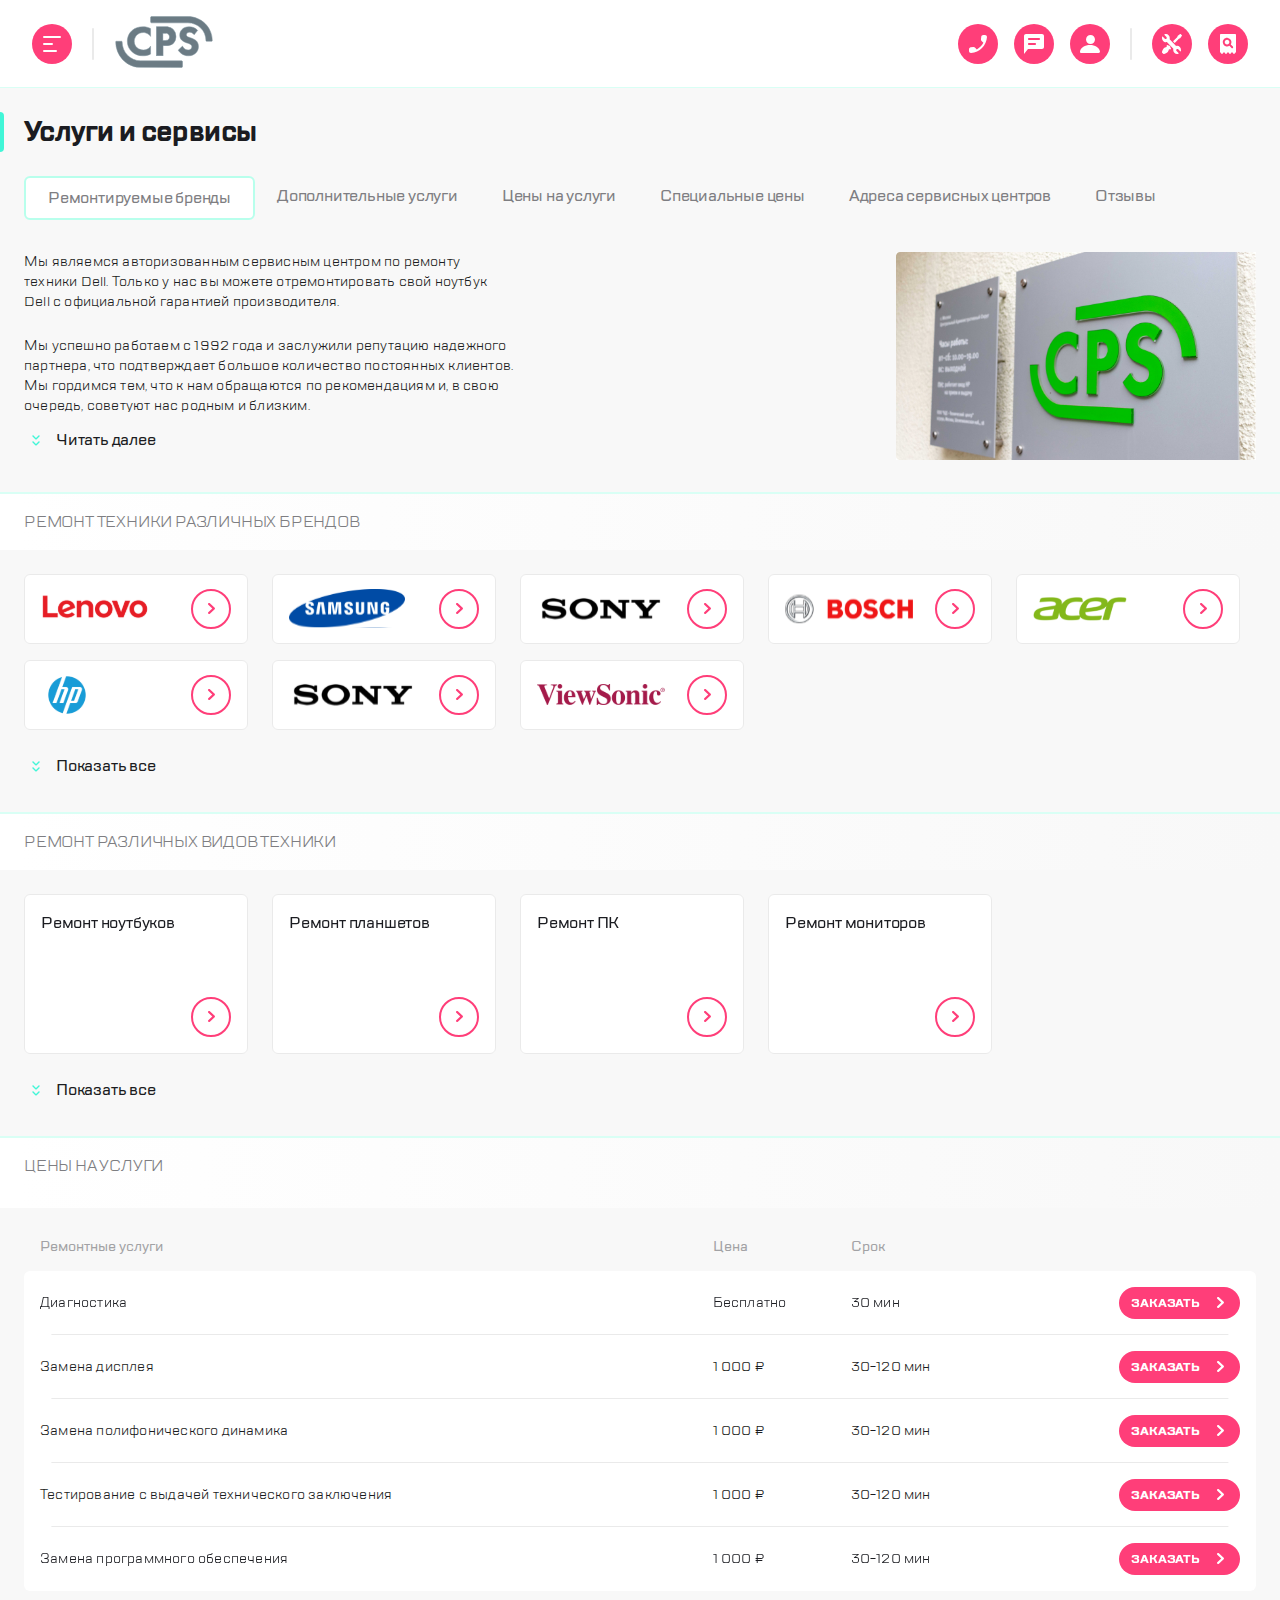
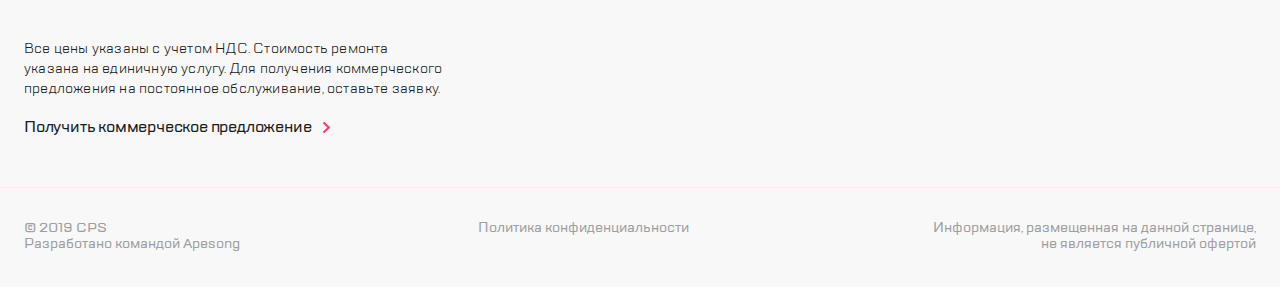
==== commit 77fea36f: "Updates" ====
--- a/index.html
+++ b/index.html
@@ -33,9 +33,6 @@
       </section>
     </header>
     <main>
-      
-        
-
           <section class="nav-section">
             <div class="nav-section__title-wrap">
               <h1 class="title nav-section__title">Услуги и сервисы</h1>
--- a/style.css
+++ b/style.css
@@ -361,7 +361,8 @@
   box-sizing: inherit; }
 
 main {
-  background-color: var(--main-bg-color); }
+  background-color: var(--main-bg-color);
+  transition: all 0.7s ease; }
 
 @media (min-width: 1366px) {
   main {
@@ -743,7 +744,10 @@
     .menu__button-close {
       display: none; }
     .menu__logo {
-      margin-left: 0; } }
+      margin-left: 0; }
+    .menu--hidden {
+      opacity: 1;
+      transform: translateX(0); } }
 
 .menu-nav {
   margin-bottom: 2.2rem; }
